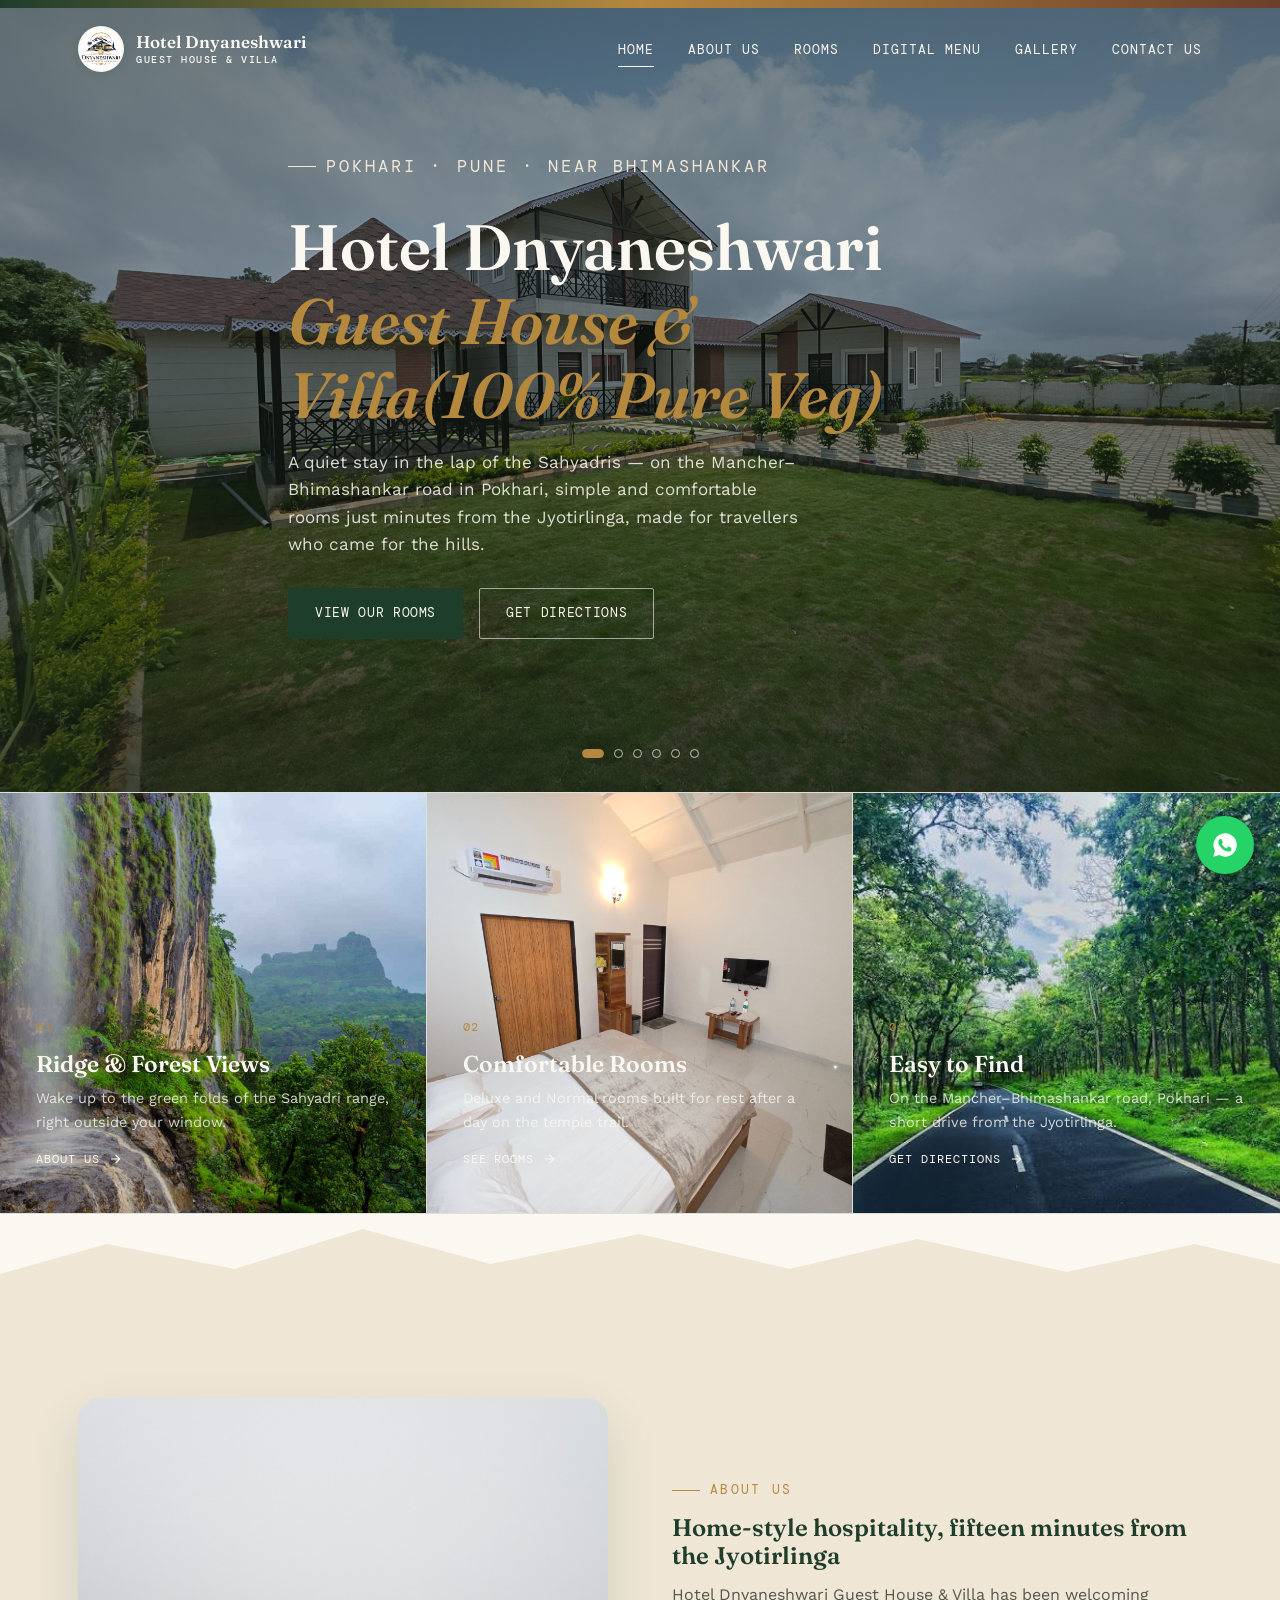
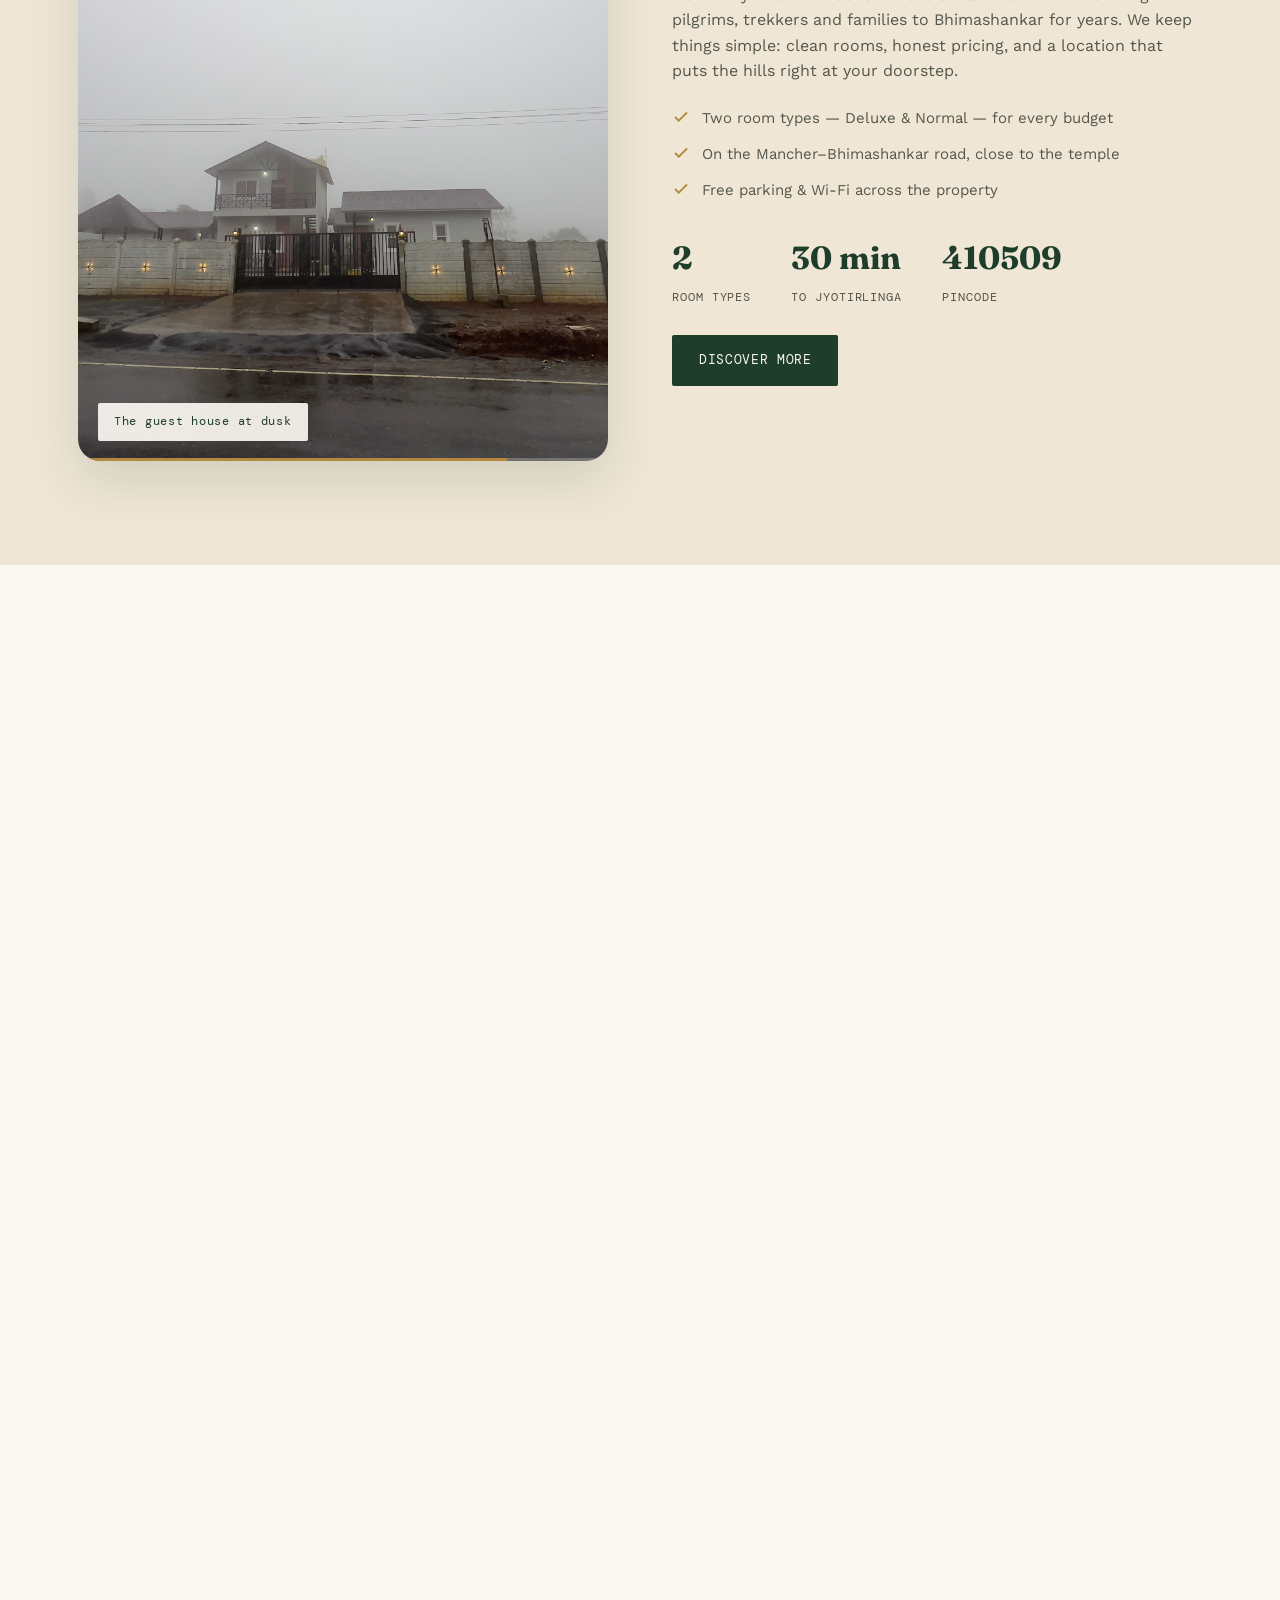
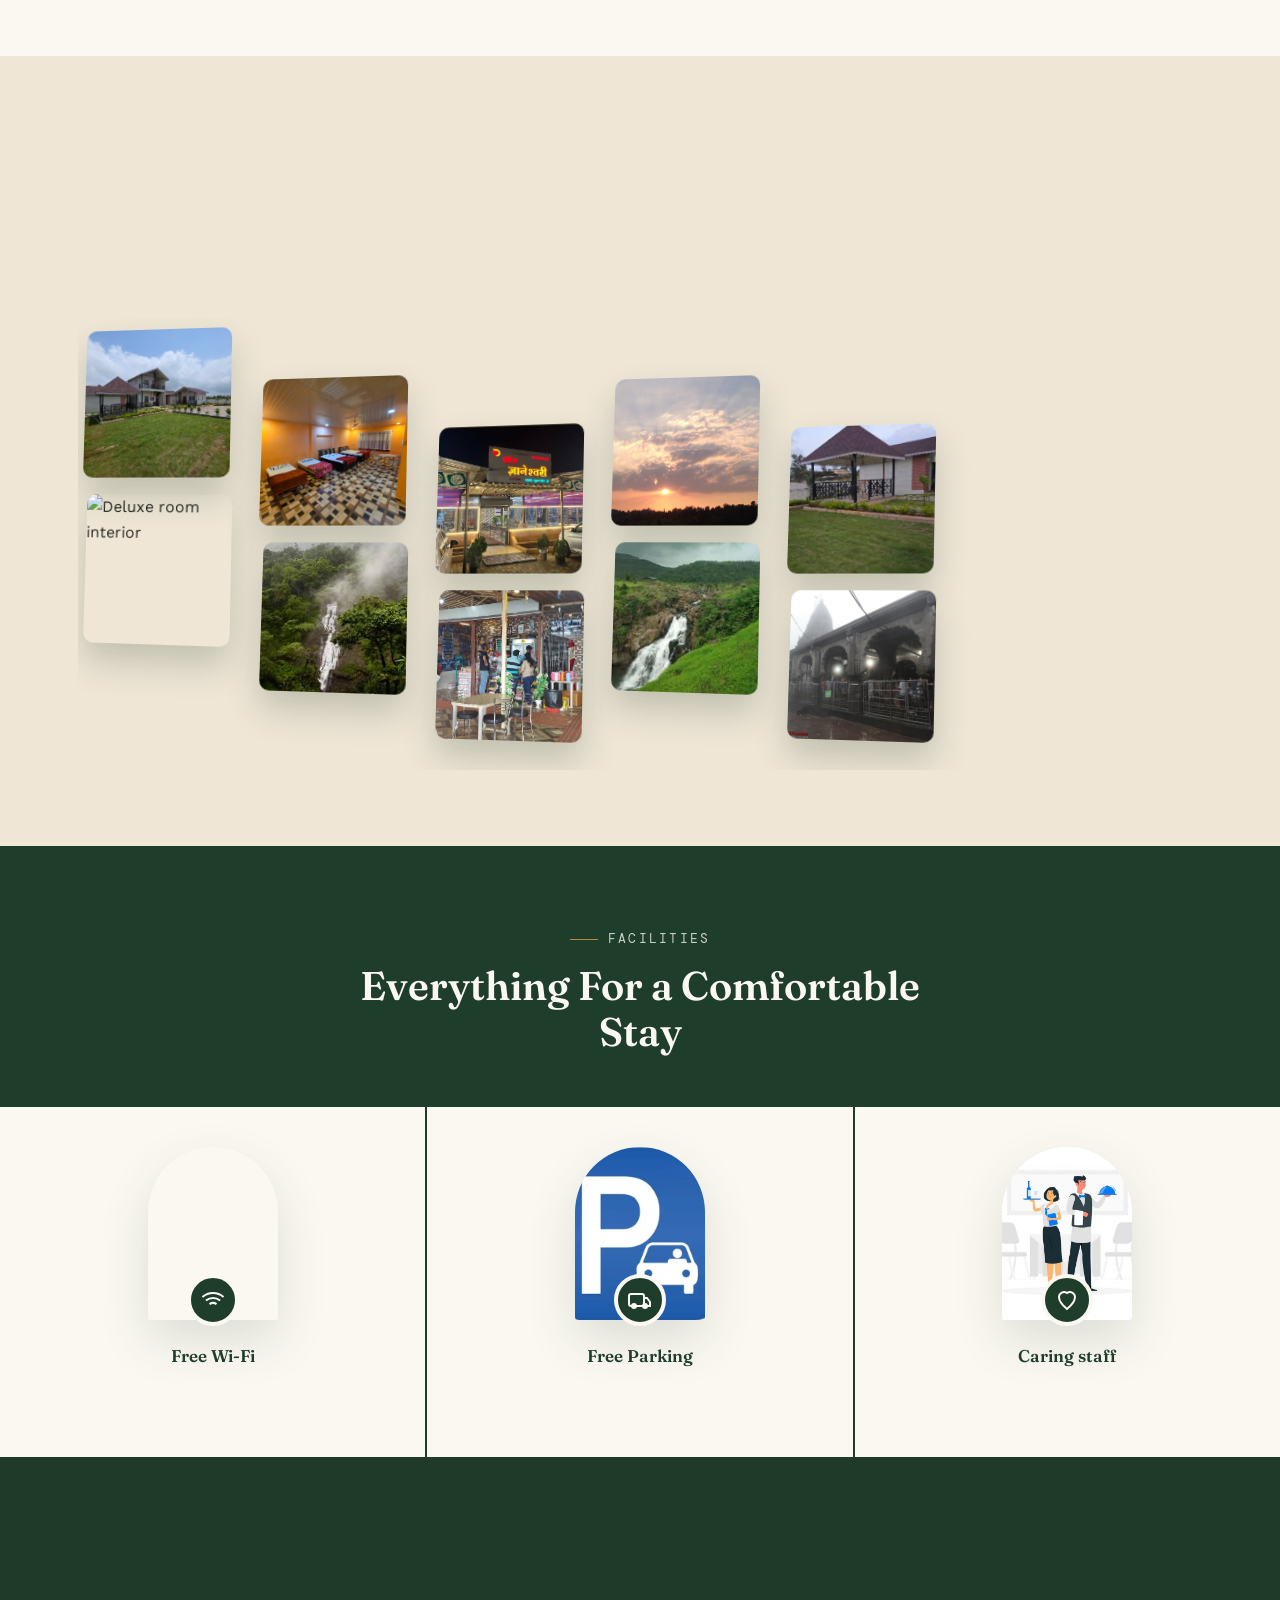
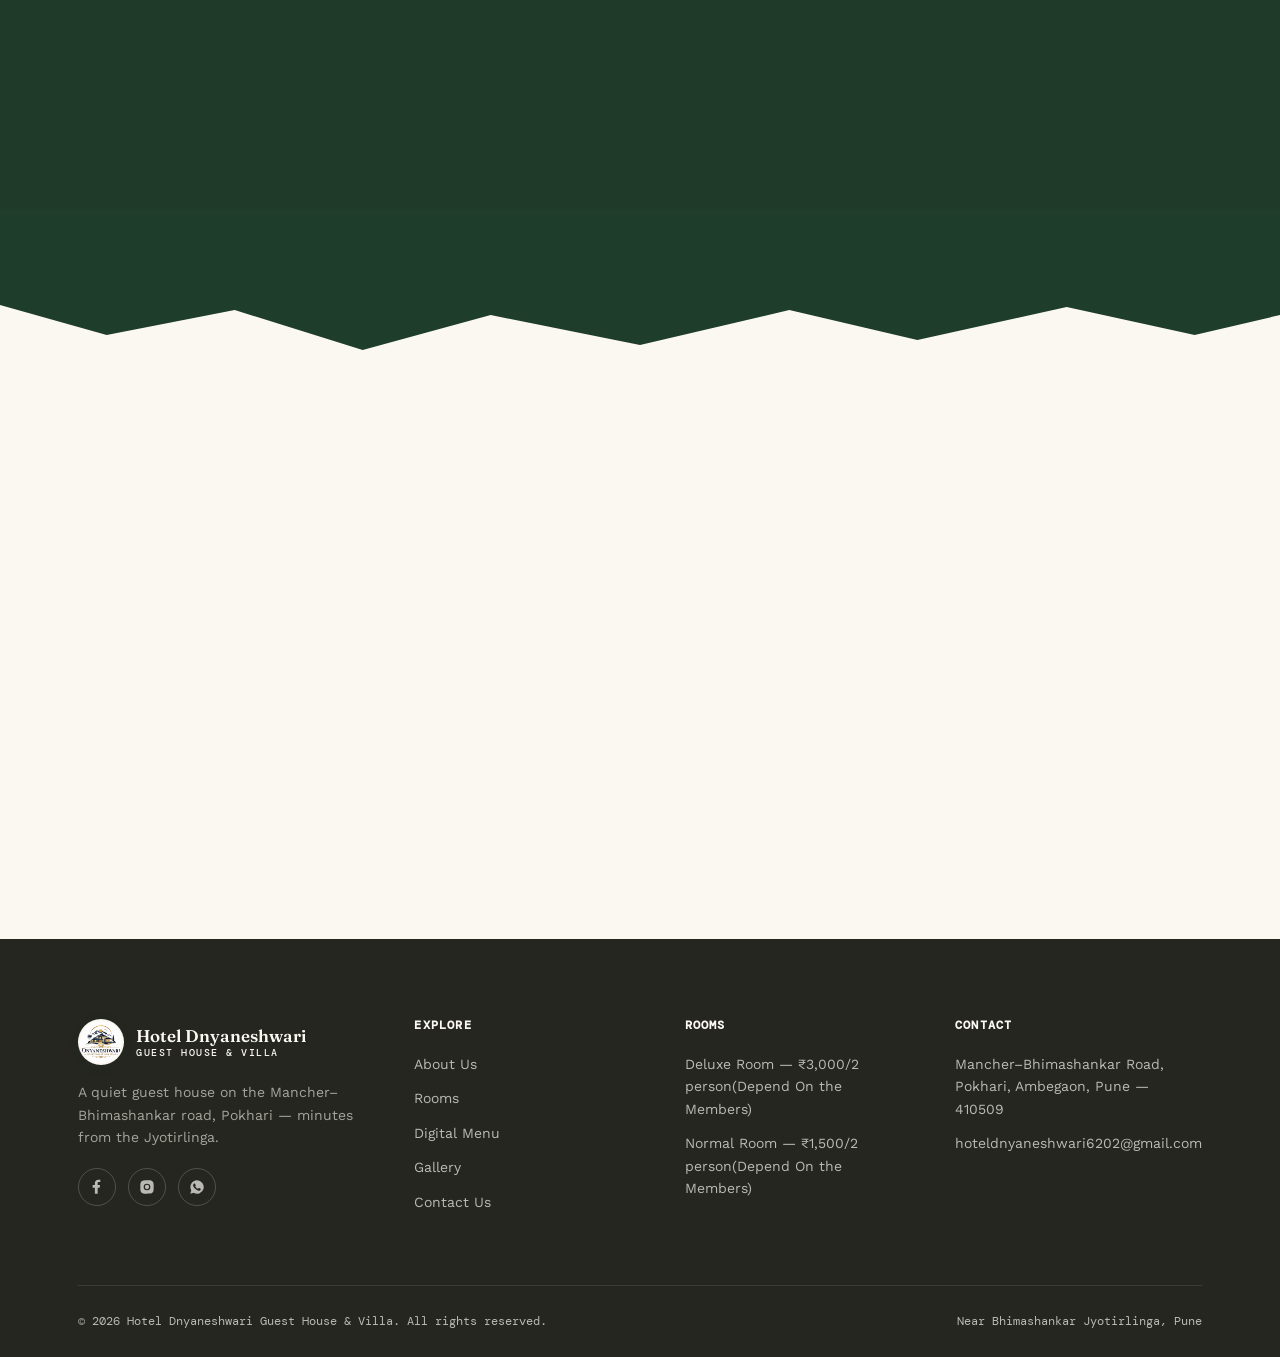
==== index.html @ bf42b75a "Initial Commit" ====
<!DOCTYPE html>
<html lang="en">
<head>
<meta charset="UTF-8">
<meta name="viewport" content="width=device-width, initial-scale=1.0">
<title>Hotel Dnyaneshwari Guest House &amp; Villa | Stay Near Bhimashankar</title>
<meta name="description" content="Hotel Dnyaneshwari Guest House & Villa — comfortable Deluxe and Normal rooms near Bhimashankar Jyotirlinga, pokhari,Ambegaon, Pune. Peaceful stays in the Sahyadri hills.">
<link rel="stylesheet" href="css/style.css">
</head>
<body class="has-top-accent">

<div class="top-accent-bar"></div>

<!-- ================= HEADER ================= -->
<header class="site-header on-dark">
  <div class="container">
    <a href="index.html" class="brand">
      <img src="images/logo.png" alt="Hotel Dnyaneshwari Guest House &amp; Villa logo" class="brand-logo">
      <span class="brand-text">Hotel Dnyaneshwari<span>Guest House &amp; Villa</span></span>
    </a>
    <nav>
      <ul class="nav-list">
        <li><a href="index.html" class="nav-link active">Home</a></li>
        <li><a href="about.html" class="nav-link">About Us</a></li>
        <li class="has-dropdown">
          <a href="rooms.html" class="nav-link">Rooms</a>
          <ul class="dropdown">
            <li><a href="deluxe-room.html">Deluxe Room</a></li>
            <li><a href="normal-room.html">Normal Room</a></li>
          </ul>
        </li>
        <li><a href="menu.html" class="nav-link">Digital Menu</a></li>
        <li><a href="gallery.html" class="nav-link">Gallery</a></li>
        <li><a href="contact.html" class="nav-link">Contact Us</a></li>
      </ul>
    </nav>
    <button class="nav-toggle" aria-label="Toggle menu"><span></span><span></span><span></span></button>
  </div>
</header>

<!-- ================= HERO SLIDER ================= -->
<section class="hero">
  <div class="hero-slide is-active" style="background-image:url('images/villa2.jpeg');"></div>
      <div class="hero-slide" style="background-image:url('images/hotel.png');"></div>
  <div class="hero-slide" style="background-image:url('images/sahydri_hills4.jpeg');"></div>
  <div class="hero-slide" style="background-image:url('images/temple_1.jpg');"></div>
  <div class="hero-slide" style="background-image:url('images/misalpav2.jpeg');"></div>
<div class="hero-slide" style="background-image:url('images/sitting area of hotel.png');"></div>

  <div class="hero-content">
    <p class="eyebrow">Pokhari &middot; Pune &middot; Near Bhimashankar</p>
    <h1>Hotel Dnyaneshwari <em>Guest House &amp; Villa(100% Pure Veg)</em></h1>
    <p>A quiet stay in the lap of the Sahyadris — on the Mancher–Bhimashankar road in Pokhari, simple and comfortable rooms just minutes from the Jyotirlinga, made for travellers who came for the hills.</p>
    <div class="hero-actions">
      <a href="rooms.html" class="btn btn-primary">View Our Rooms</a>
      <a href="contact.html" class="btn btn-outline light">Get Directions</a>
    </div>
  </div>
  <div class="hero-dots"></div>
</section>

<!-- ================= THREE-BLOCK STRIP (signature) ================= -->
<section class="triptych">
  <a href="about.html" class="triptych-block">
    <img class="bg" src="images/sahydri_hills1.jpg" alt="Sahyadri hills near Bhimashankar">
    <span class="num">01</span>
    <h3>Ridge &amp; Forest Views</h3>
    <p>Wake up to the green folds of the Sahyadri range, right outside your window.</p>
    <span class="tri-link">About Us <svg viewBox="0 0 24 24" fill="none" stroke="currentColor" stroke-width="2"><path d="M5 12h14M13 5l7 7-7 7"/></svg></span>
  </a>
  <a href="rooms.html" class="triptych-block">
    <img class="bg" src="images/20260712_173423.jpg.jpeg" alt="Comfortable guest house room">
    <span class="num">02</span>
    <h3>Comfortable Rooms</h3>
    <p>Deluxe and Normal rooms built for rest after a day on the temple trail.</p>
    <span class="tri-link">See Rooms <svg viewBox="0 0 24 24" fill="none" stroke="currentColor" stroke-width="2"><path d="M5 12h14M13 5l7 7-7 7"/></svg></span>
  </a>
  <a href="contact.html" class="triptych-block">
    <img class="bg" src="images/road.jpg" alt="Directions to the guest house near Bhimashankar">
    <span class="num">03</span>
    <h3>Easy to Find</h3>
    <p>On the Mancher–Bhimashankar road, Pokhari — a short drive from the Jyotirlinga.</p>
    <span class="tri-link">Get Directions <svg viewBox="0 0 24 24" fill="none" stroke="currentColor" stroke-width="2"><path d="M5 12h14M13 5l7 7-7 7"/></svg></span>
  </a>
</section>

<div class="ridge">
  <svg viewBox="0 0 1200 80" preserveAspectRatio="none"><path class="ridge-path" d="M0 60 L100 30 L220 55 L340 15 L460 50 L600 20 L740 55 L860 25 L1000 58 L1120 30 L1200 50 L1200 80 L0 80 Z" fill="#EFE6D6"/></svg>
</div>

<!-- ================= ABOUT TEASER (auto-slider) ================= -->
<section class="section on-sand">
  <div class="container">
    <div class="split">
      <div class="reveal">
        <div class="about-slider">
          
          <div class="slide is-active" data-caption="The guest house at dusk" style="background-image:url('images/IMG_6390.JPG.jpeg');"></div>
          <div class="slide" data-caption="Deluxe room interior" style="background-image:url('images/delux1.jpeg');"></div>
                    <div class="slide" data-caption="Hotel" style="background-image:url('images/hotel.png');"></div>

          <div class="slide" data-caption="Morning mist over the ridge" style="background-image:url('images/mist.jpeg');"></div>
          <div class="slide" data-caption="The villa courtyard" style="background-image:url('images/villa2.jpeg');"></div>
          <div class="about-slider-badge">The guest house at dusk</div>
          <div class="about-slider-progress"><i></i></div>
        </div>
      </div>
      <div class="reveal">
        <p class="eyebrow">About Us</p>
        <h2>Home-style hospitality, fifteen minutes from the Jyotirlinga</h2>
        <p>Hotel Dnyaneshwari Guest House &amp; Villa has been welcoming pilgrims, trekkers and families to Bhimashankar for years. We keep things simple: clean rooms, honest pricing, and a location that puts the hills right at your doorstep.</p>
        <ul class="tick-list">
          <li><svg viewBox="0 0 24 24" fill="none" stroke="currentColor" stroke-width="2.4"><path d="M20 6L9 17l-5-5"/></svg> Two room types — Deluxe &amp; Normal — for every budget</li>
          <li><svg viewBox="0 0 24 24" fill="none" stroke="currentColor" stroke-width="2.4"><path d="M20 6L9 17l-5-5"/></svg> On the Mancher–Bhimashankar road, close to the temple</li>
          <li><svg viewBox="0 0 24 24" fill="none" stroke="currentColor" stroke-width="2.4"><path d="M20 6L9 17l-5-5"/></svg> Free parking &amp; Wi-Fi across the property</li>
        </ul>
        <div class="stat-row">
          <div class="stat"><b>2</b><span>Room Types</span></div>
          <div class="stat"><b>30 min</b><span>To Jyotirlinga</span></div>
          <div class="stat"><b>410509</b><span>Pincode</span></div>
        </div>
        <a href="about.html" class="btn btn-primary" style="margin-top:26px;">Discover More</a>
      </div>
    </div>
  </div>
</section>

<!-- ================= FEATURED ROOMS ================= -->
<section class="section">
  <div class="container">
    <div class="section-head center reveal">
      <p class="eyebrow">Stay With Us</p>
      <h2>Our Rooms</h2>
      <p>Two straightforward room types, priced per person(Depend On the Members). Rates may vary during peak season and holidays.</p>
    </div>
    <div class="room-grid">
      <div class="room-card reveal">
        <div class="room-media">
          <img src="images/IMG-20260714-WA0004.jpg.jpeg" alt="Deluxe Room">
          <span class="room-tag">Deluxe Room</span>
          <span class="room-price-tag">&#8377;3,000<small>for 2 person(Depend On the Members)</small></span>
        </div>
        <div class="room-body">
          <h3>Deluxe Room</h3>
          <p>Our most comfortable option — extra space, upgraded bedding and finishing for a more relaxed stay.</p>
          <div class="food-note">
            <svg viewBox="0 0 24 24" fill="none" stroke="currentColor" stroke-width="2"><circle cx="12" cy="12" r="9"/><path d="M12 8v5M12 16h.01"/></svg>
            Food is not included in the room price. Price may change during peak season / holidays.
          </div>
          <div class="room-actions">
            <a href="deluxe-room.html" class="btn btn-outline">View Details</a>
            <a href="contact.html" class="btn btn-primary">Book Now</a>
          </div>
        </div>
      </div>
      <div class="room-card reveal">
        <div class="room-media">
          <img src="images/20260712_131053.jpg.jpeg" alt="Normal Room">
          <span class="room-tag">Normal Room</span>
          <span class="room-price-tag">&#8377;1,500<small>for 2 person(Depend On the Members)</small></span>
        </div>
        <div class="room-body">
          <h3>Normal Room</h3>
          <p>Clean, comfortable and budget-friendly — everything you need for a good night's rest.</p>
          <div class="food-note">
            <svg viewBox="0 0 24 24" fill="none" stroke="currentColor" stroke-width="2"><circle cx="12" cy="12" r="9"/><path d="M12 8v5M12 16h.01"/></svg>
            Food is not included in the room price. Price may change during peak season / holidays.
          </div>
          <div class="room-actions">
            <a href="normal-room.html" class="btn btn-outline">View Details</a>
            <a href="contact.html" class="btn btn-primary">Book Now</a>
          </div>
        </div>
      </div>
    </div>
  </div>
</section>

<!-- ================= STAIRCASE 3D PHOTO SHOWCASE ================= -->
<section class="section on-sand tight">
  <div class="container">
    <div class="section-head center reveal">
      <p class="eyebrow">Around The Property</p>
      <h2>A Closer Look</h2>
      <p>A few glimpses of the guest house and the hills around it.</p>
    </div>
    <div class="stairs-gallery reveal">
      <div class="stair-step" style="--i:0">
        <div class="stair-pair">
          <div class="stair-sq"><img src="images/villa2.jpeg" alt="Guest house at dusk"></div>
          <div class="stair-sq"><img src="images/delux1.jpeg" alt="Deluxe room interior"></div>
        </div>
      </div>
      <div class="stair-step" style="--i:1">
        <div class="stair-pair">
          <div class="stair-sq"><img src="images/20251212_175416.jpg.jpeg" alt="Normal room"></div>
          <div class="stair-sq"><img src="images/mist2.jpg" alt="Morning mist over the ridge"></div>
        </div>
      </div>
      <div class="stair-step" style="--i:2">
        <div class="stair-pair">
          <div class="stair-sq"><img src="images/hotel.png" alt="The villa courtyard"></div>
          <div class="stair-sq"><img src="images/hotelenterance.png" alt="Sahyadri hills near Bhimashankar"></div>
        </div>
      </div>
      <div class="stair-step" style="--i:1">
        <div class="stair-pair">
          <div class="stair-sq"><img src="images/nature.png" alt="Sunset"></div>
          <div class="stair-sq"><img src="images/waterfall.jpg" alt="Kondhval Waterfall-30 min"></div>
        </div>
      </div>
      <div class="stair-step" style="--i:2">
        <div class="stair-pair">
          <div class="stair-sq"><img src="images/villa.jpeg" alt="The villa courtyard"></div>
          <div class="stair-sq"><img src="images/temple3.JPG" alt="Sahyadri hills near Bhimashankar"></div>
        </div>
      </div>
    
    </div>
  </div>
</section>

<!-- ================= AMENITIES ================= -->
<section class="section on-forest tight">
  <div class="container">
    <div class="section-head center reveal">
      <p class="eyebrow">Facilities</p>
      <h2>Everything For a Comfortable Stay</h2>
    </div>
  </div>
  <div class="amenity-grid">
    <div class="amenity-item reveal">
      <div class="amenity-photo"><img src="https://images.unsplash.com/photo-1558002038-1055907df827?auto=format&fit=crop&w=400&q=80" alt="Free Wi-Fi across the property"></div>
      <div class="icon-wrap"><svg viewBox="0 0 24 24" fill="none" stroke="currentColor" stroke-width="2"><path d="M5 12.55a11 11 0 0 1 14.08 0M1.42 9a16 16 0 0 1 21.16 0M8.53 16.11a6 6 0 0 1 6.95 0M12 20h.01"/></svg></div>
      <h4>Free Wi-Fi</h4><p>Stay connected throughout your visit, at no extra cost.</p>
    </div>
    <div class="amenity-item reveal">
      <div class="amenity-photo"><img src="images/parking.png" alt="Secure on-site parking"></div>
      <div class="icon-wrap"><svg viewBox="0 0 24 24" fill="none" stroke="currentColor" stroke-width="2"><rect x="1" y="6" width="15" height="12" rx="2"/><path d="M16 10h3l3 4v4h-6"/><circle cx="6" cy="18" r="2"/><circle cx="17" cy="18" r="2"/></svg></div>
      <h4>Free Parking</h4><p>Secure, on-site parking space for cars and two-wheelers.</p>
    </div>
    <div class="amenity-item reveal">
      <div class="amenity-photo"><img src="images/staff.jpg" alt="Caring, attentive staff"></div>
      <div class="icon-wrap"><svg viewBox="0 0 24 24" fill="none" stroke="currentColor" stroke-width="2"><path d="M12 21C12 21 4 14.5 4 9a5 5 0 0 1 8-4 5 5 0 0 1 8 4c0 5.5-8 12-8 12z"/></svg></div>
      <h4>Caring staff</h4><p>Every stay, crafted with care.</p>
    </div>
    <div class="amenity-item reveal">
      <div class="amenity-photo"><img src="images/IMG-20260714-WA0004.jpg.jpeg" alt="Spacious family rooms"></div>
      <div class="icon-wrap"><svg viewBox="0 0 24 24" fill="none" stroke="currentColor" stroke-width="2"><path d="M3 21h18M5 21V7l7-4 7 4v14M9 9h1M9 13h1M14 9h1M14 13h1M10 21v-4h4v4"/></svg></div>
      <h4>Family Rooms</h4><p>Spacious enough for families travelling together.</p>
    </div>
    <div class="amenity-item reveal">
      <div class="amenity-photo"><img src="images/temple2.jpg" alt="Minutes from Bhimashankar Jyotirlinga"></div>
      <div class="icon-wrap"><svg viewBox="0 0 24 24" fill="none" stroke="currentColor" stroke-width="2"><path d="M12 2L2 7l10 5 10-5-10-5zM2 17l10 5 10-5M2 12l10 5 10-5"/></svg></div>
      <h4>Near Bhimashankar</h4><p>Just minutes from the Bhimashankar Jyotirlinga temple.</p>
    </div>
    <div class="amenity-item reveal">
      <div class="amenity-photo"><img src="https://images.unsplash.com/photo-1521791136064-7986c2920216?auto=format&fit=crop&w=400&q=80" alt="Staff available around the clock"></div>
      <div class="icon-wrap"><svg viewBox="0 0 24 24" fill="none" stroke="currentColor" stroke-width="2"><circle cx="12" cy="12" r="10"/><path d="M12 6v6l4 2"/></svg></div>
      <h4>24-Hour Availability</h4><p>Our team is on hand whenever you need assistance.</p>
    </div>
  </div>
</section>

<div class="ridge flip">
  <svg viewBox="0 0 1200 80" preserveAspectRatio="none"><path class="ridge-path" d="M0 60 L100 30 L220 55 L340 15 L460 50 L600 20 L740 55 L860 25 L1000 58 L1120 30 L1200 50 L1200 80 L0 80 Z" fill="#1F3D2B"/></svg>
</div>

<!-- ================= TESTIMONIALS ================= -->
<section class="section">
  <div class="container">
    <div class="section-head center reveal">
      <p class="eyebrow">Guest Reviews</p>
      <h2>What Our Guests Say</h2>
    </div>
    <div class="testimonial-viewport reveal">
      <div class="testimonial-track">
        <div class="testimonial-slide">
          <div class="testimonial-card review-shot">
            <img src="images/review-1.png" alt="Google review from Prasad Shelke">
          </div>
        </div>
        <div class="testimonial-slide">
          <div class="testimonial-card review-shot">
            <img src="images/review-2.png" alt="Google review from Sagar Karandikar">
          </div>
        </div>
        <div class="testimonial-slide">
          <div class="testimonial-card review-shot">
            <img src="images/review-3.png" alt="Google review from Amitabh Songara">
          </div>
        </div>
        <div class="testimonial-slide">
          <div class="testimonial-card review-shot">
            <img src="images/review-4.png" alt="Google review from Sanika Hande">
          </div>
        </div>
        <div class="testimonial-slide">
          <div class="testimonial-card review-shot">
            <img src="images/review-5.png" alt="Google review from Rana Pratap">
          </div>
        </div>
        <div class="testimonial-slide">
          <div class="testimonial-card review-shot">
            <img src="images/review-6.png" alt="Google review from Bhavana DY">
          </div>
        </div>
        <div class="testimonial-slide">
          <div class="testimonial-card review-shot">
            <img src="images/review-7.png" alt="Google review from Nikhil Kyasti">
          </div>
        </div>
        <div class="testimonial-slide">
          <div class="testimonial-card review-shot">
            <img src="images/review-8.png" alt="Google review from Mayur Patidar">
          </div>
        </div>
      </div>
    </div>
  </div>
</section>

<!-- ================= FOOTER ================= -->
<footer class="site-footer">
  <div class="container">
    <div class="footer-grid">
      <div class="footer-brand">
        <a href="index.html" class="brand">
          <img src="images/logo.png" alt="Hotel Dnyaneshwari Guest House &amp; Villa logo" class="brand-logo brand-logo-footer">
          <span class="brand-text">Hotel Dnyaneshwari<span>Guest House &amp; Villa</span></span>
        </a>
        <p>A quiet guest house on the Mancher–Bhimashankar road, Pokhari — minutes from the Jyotirlinga.</p>
        <div class="footer-social">
          <a href="#" aria-label="Facebook"><svg viewBox="0 0 24 24" fill="currentColor"><path d="M13 22v-9h3l.5-4H13V6.5c0-1.15.32-1.94 1.98-1.94H17V1.08C16.63 1.03 15.39 1 13.94 1 10.9 1 8.83 2.86 8.83 6.14V9H5.5v4H8.83v9h4.17z"/></svg></a>
          <a href="#" aria-label="Instagram"><svg viewBox="0 0 24 24" fill="currentColor"><path d="M12 2c2.72 0 3.06.01 4.12.06 1.06.05 1.79.22 2.43.47.66.26 1.21.6 1.76 1.15.5.5.9 1.1 1.15 1.76.25.64.42 1.37.47 2.43.05 1.06.06 1.4.06 4.12s-.01 3.06-.06 4.12c-.05 1.06-.22 1.79-.47 2.43a4.9 4.9 0 0 1-1.15 1.76 4.9 4.9 0 0 1-1.76 1.15c-.64.25-1.37.42-2.43.47C15.06 21.99 14.72 22 12 22s-3.06-.01-4.12-.06c-1.06-.05-1.79-.22-2.43-.47a4.9 4.9 0 0 1-1.76-1.15 4.9 4.9 0 0 1-1.15-1.76c-.25-.64-.42-1.37-.47-2.43C2.01 15.06 2 14.72 2 12s.01-3.06.06-4.12c.05-1.06.22-1.79.47-2.43.26-.66.6-1.21 1.15-1.76a4.9 4.9 0 0 1 1.76-1.15c.64-.25 1.37-.42 2.43-.47C8.94 2.01 9.28 2 12 2zm0 5a5 5 0 1 0 0 10 5 5 0 0 0 0-10zm0 8.2a3.2 3.2 0 1 1 0-6.4 3.2 3.2 0 0 1 0 6.4zm5.4-8.4a1.2 1.2 0 1 1-2.4 0 1.2 1.2 0 0 1 2.4 0z"/></svg></a>
          <a href="https://wa.me/917768856202?text=Hi%2C%20I%27d%20like%20to%20enquire%20about%20a%20room%20at%20New%20Dnyaneshwari%20Guest%20House%20%26%20Villa." aria-label="WhatsApp"><svg viewBox="0 0 24 24" fill="currentColor"><path d="M12 2a10 10 0 0 0-8.6 15L2 22l5.1-1.34A10 10 0 1 0 12 2zm5.62 14.24c-.24.68-1.4 1.3-1.94 1.36-.5.06-1.02.28-3.4-.72-2.9-1.2-4.76-4.14-4.9-4.34-.14-.2-1.16-1.54-1.16-2.94 0-1.4.74-2.08 1-2.36.26-.28.58-.34.78-.34h.56c.18 0 .42-.04.64.5.24.56.8 1.94.86 2.08.06.14.1.3.02.48-.08.18-.12.28-.24.44-.12.16-.26.34-.36.46-.12.14-.26.28-.1.56.16.28.7 1.16 1.5 1.88 1.04.94 1.9 1.24 2.18 1.38.28.14.44.12.6-.08.16-.2.7-.82.88-1.1.18-.28.36-.24.6-.14.24.1 1.5.72 1.76.84.26.14.44.2.5.32.06.12.06.68-.18 1.36z"/></svg></a>
        </div>
      </div>
      <div>
        <h4>Explore</h4>
        <ul>
          <li><a href="about.html">About Us</a></li>
          <li><a href="rooms.html">Rooms</a></li>
          <li><a href="menu.html">Digital Menu</a></li>
          <li><a href="gallery.html">Gallery</a></li>
          <li><a href="contact.html">Contact Us</a></li>
        </ul>
      </div>
      <div>
        <h4>Rooms</h4>
        <ul>
          <li><a href="deluxe-room.html">Deluxe Room — &#8377;3,000/2 person(Depend On the Members)</a></li>
          <li><a href="normal-room.html">Normal Room — &#8377;1,500/2 person(Depend On the Members)</a></li>
        </ul>
      </div>
      <div>
        <h4>Contact</h4>
        <ul>
          <li>Mancher–Bhimashankar Road, Pokhari, Ambegaon, Pune — 410509</li>
          <li><a href="mailto:hoteldnyaneshwari6202@gmail.com">hoteldnyaneshwari6202@gmail.com</a></li>
        </ul>
      </div>
    </div>
    <div class="footer-bottom">
      <span>&copy; <span id="year"></span> Hotel Dnyaneshwari Guest House &amp; Villa. All rights reserved.</span>
      <span>Near Bhimashankar Jyotirlinga, Pune</span>
    </div>
  </div>
</footer>

<a class="whatsapp-float" href="https://wa.me/917768856202?text=Hi%2C%20I%27d%20like%20to%20enquire%20about%20a%20room%20at%20New%20Dnyaneshwari%20Guest%20House%20%26%20Villa." aria-label="Chat on WhatsApp">
  <svg viewBox="0 0 24 24" fill="currentColor"><path d="M12 2a10 10 0 0 0-8.6 15L2 22l5.1-1.34A10 10 0 1 0 12 2zm5.62 14.24c-.24.68-1.4 1.3-1.94 1.36-.5.06-1.02.28-3.4-.72-2.9-1.2-4.76-4.14-4.9-4.34-.14-.2-1.16-1.54-1.16-2.94 0-1.4.74-2.08 1-2.36.26-.28.58-.34.78-.34h.56c.18 0 .42-.04.64.5.24.56.8 1.94.86 2.08.06.14.1.3.02.48-.08.18-.12.28-.24.44-.12.16-.26.34-.36.46-.12.14-.26.28-.1.56.16.28.7 1.16 1.5 1.88 1.04.94 1.9 1.24 2.18 1.38.28.14.44.12.6-.08.16-.2.7-.82.88-1.1.18-.28.36-.24.6-.14.24.1 1.5.72 1.76.84.26.14.44.2.5.32.06.12.06.68-.18 1.36z"/></svg>
</a>

<script src="js/script.js"></script>
<script>document.getElementById('year').textContent = new Date().getFullYear();</script>
</body>
</html>
---- css/style.css ----
/* ============================================
   NEW DNYANESHWARI GUEST HOUSE & VILLA
   Design system: Sahyagiri ridge palette
   ============================================ */

@import url('https://fonts.googleapis.com/css2?family=Fraunces:ital,opsz,wght@0,9..144,400;0,9..144,500;0,9..144,600;0,9..144,700;1,9..144,500&family=Work+Sans:wght@300;400;500;600;700&family=DM+Mono:wght@400;500&display=swap');

:root{
  /* Palette — Sahyagiri ridge: forest, sandstone, brass, rust */
  --forest-deep:   #1F3D2B;
  --forest-mid:    #2C5039;
  --sandstone:     #EFE6D6;
  --brass:         #B4883D;
  --rust:          #6B3F2A;
  --base:          #FBF8F2;
  --ink:           #24261F;
  --ink-soft:      #55564C;
  --white:         #FFFFFF;
  --line:          rgba(36,38,31,0.12);
  --shadow:        0 20px 50px rgba(31,61,43,0.14);

  --font-display: 'Fraunces', serif;
  --font-body: 'Work Sans', sans-serif;
  --font-mono: 'DM Mono', monospace;

  --radius-sm: 4px;
  --radius-md: 10px;
  --radius-lg: 22px;

  --ease: cubic-bezier(.22,.75,.28,1);
}

*,*::before,*::after{ box-sizing:border-box; }
html{ scroll-behavior:smooth; }
body{
  margin:0;
  font-family:var(--font-body);
  color:var(--ink);
  background:var(--base);
  line-height:1.6;
  -webkit-font-smoothing:antialiased;
}
img{ max-width:100%; display:block; }
a{ color:inherit; text-decoration:none; }
ul{ list-style:none; margin:0; padding:0; }
h1,h2,h3,h4{
  font-family:var(--font-display);
  color:var(--forest-deep);
  margin:0 0 .5em;
  line-height:1.15;
  font-weight:600;
}
p{ margin:0 0 1em; color:var(--ink-soft); }
.container{
  width:100%;
  max-width:1180px;
  margin:0 auto;
  padding:0 28px;
}
.eyebrow{
  font-family:var(--font-mono);
  font-size:12.5px;
  letter-spacing:.18em;
  text-transform:uppercase;
  color:var(--brass);
  display:inline-flex;
  align-items:center;
  gap:10px;
  margin-bottom:14px;
}
.eyebrow::before{
  content:'';
  width:28px;
  height:1px;
  background:var(--brass);
  display:inline-block;
}
.btn{
  display:inline-flex;
  align-items:center;
  gap:10px;
  font-family:var(--font-mono);
  font-size:13px;
  letter-spacing:.05em;
  text-transform:uppercase;
  padding:14px 26px;
  border-radius:2px;
  border:1px solid transparent;
  cursor:pointer;
  transition:transform .35s var(--ease), background .3s, color .3s, border-color .3s;
}
.btn-primary{
  background:var(--forest-deep);
  color:var(--base);
}
.btn-primary:hover{ background:var(--rust); transform:translateY(-2px); }
.btn-outline{
  border-color:var(--forest-deep);
  color:var(--forest-deep);
  background:transparent;
}
.btn-outline:hover{ background:var(--forest-deep); color:var(--base); transform:translateY(-2px); }
.btn-outline.light{ border-color:rgba(251,248,242,.6); color:var(--base); }
.btn-outline.light:hover{ background:var(--base); color:var(--forest-deep); }

/* ============ TOP ACCENT BAR (home page only — small gap at the very top) ============ */
.top-accent-bar{
  position:fixed;
  top:0; left:0; right:0;
  height:8px;
  z-index:600;
  background:linear-gradient(90deg, var(--forest-deep) 0%, var(--brass) 50%, var(--rust) 100%);
}
body.has-top-accent .site-header{ top:8px; }

/* ============ HEADER / NAV ============ */
.site-header{
  position:fixed;
  top:0; left:0; right:0;
  z-index:500;
  padding:18px 0;
  transition:background .4s var(--ease), padding .4s var(--ease), box-shadow .4s, top .4s var(--ease);
}
.site-header.is-scrolled{
  background:rgba(251,248,242,.94);
  backdrop-filter:blur(10px);
  padding:10px 0;
  box-shadow:0 8px 24px rgba(31,61,43,.08);
}
.site-header .container{
  display:flex;
  align-items:center;
  justify-content:space-between;
}
.brand{
  display:flex;
  align-items:center;
  gap:12px;
}
.brand svg{ width:42px; height:42px; }
.brand-logo{
  width:46px; height:46px; border-radius:50%; object-fit:cover;
  background:#FBF8F2; padding:2px; box-shadow:0 2px 8px rgba(31,61,43,.18);
  flex-shrink:0;
}
.brand-text{
  font-family:var(--font-display);
  font-weight:600;
  font-size:17px;
  line-height:1.15;
  color:var(--forest-deep);
}
.brand-text span{
  display:block;
  font-family:var(--font-mono);
  font-size:10px;
  letter-spacing:.15em;
  text-transform:uppercase;
  color:var(--brass);
  font-weight:500;
  margin-top:2px;
}
.site-header.on-dark:not(.is-scrolled) .brand-text,
.site-header.on-dark:not(.is-scrolled) .brand-text span{ color:var(--base); }
.site-header.on-dark:not(.is-scrolled) .brand svg .ring{ stroke:var(--base); }
.site-header.on-dark:not(.is-scrolled) .brand svg .hill{ fill:var(--base); }

.nav-list{
  display:flex;
  align-items:center;
  gap:34px;
}
.nav-list > li{ position:relative; }
.nav-list a.nav-link{
  font-family:var(--font-mono);
  font-size:12.5px;
  letter-spacing:.08em;
  text-transform:uppercase;
  color:var(--forest-deep);
  padding:6px 0;
  position:relative;
}
.site-header.on-dark:not(.is-scrolled) .nav-list a.nav-link{ color:var(--base); }
.nav-list a.nav-link::after{
  content:'';
  position:absolute; left:0; right:0; bottom:-3px;
  height:1px; background:currentColor;
  transform:scaleX(0); transform-origin:right;
  transition:transform .35s var(--ease);
}
.nav-list a.nav-link:hover::after,
.nav-list a.nav-link.active::after{ transform:scaleX(1); transform-origin:left; }

.has-dropdown .dropdown{
  position:absolute;
  top:130%; left:50%;
  transform:translateX(-50%) translateY(6px);
  background:var(--white);
  border-radius:var(--radius-sm);
  box-shadow:var(--shadow);
  min-width:190px;
  padding:8px;
  opacity:0; visibility:hidden;
  transition:opacity .3s var(--ease), transform .3s var(--ease);
}
.has-dropdown:hover .dropdown{
  opacity:1; visibility:visible; transform:translateX(-50%) translateY(0);
}
.dropdown li a{
  display:block;
  padding:10px 14px;
  font-family:var(--font-body);
  font-size:14px;
  color:var(--ink);
  border-radius:var(--radius-sm);
}
.dropdown li a:hover{ background:var(--sandstone); color:var(--forest-deep); }

.nav-toggle{
  display:none;
  flex-direction:column;
  gap:5px;
  background:none; border:none; cursor:pointer;
  padding:6px;
}
.nav-toggle span{
  width:24px; height:2px; background:var(--forest-deep);
  transition:transform .3s, opacity .3s;
}
.site-header.on-dark:not(.is-scrolled) .nav-toggle span{ background:var(--base); }

/* ============ HERO SLIDER ============ */
.hero{
  position:relative;
  height:88vh;
  min-height:480px;
  overflow:hidden;
  color:var(--base);
}
.hero-slide{
  position:absolute; inset:0;
  background-size:cover;
  background-position:center;
  opacity:0;
  transform:scale(1.08);
  transition:opacity 1.6s var(--ease), transform 7s linear;
  z-index:1;
}
.hero-slide.is-active{ opacity:1; transform:scale(1); z-index:2; }
.hero::before{
  content:'';
  position:absolute; inset:0;
  background:linear-gradient(180deg, rgba(20,32,22,.55) 0%, rgba(20,32,22,.35) 40%, rgba(20,32,22,.75) 100%);
  z-index:3;
}
.hero-content{
  position:relative; z-index:4;
  height:100%;
  display:flex;
  flex-direction:column;
  align-items:flex-start;
  justify-content:center;
  max-width:760px;
  padding:0 28px;
  margin:0 auto;
}
.hero-content .eyebrow{ color:var(--sandstone); }
.hero-content .eyebrow::before{ background:var(--sandstone); }
.hero-content h1{
  color:var(--base);
  font-size:clamp(34px,6vw,64px);
  font-weight:600;
  margin-bottom:18px;
}
.hero-content h1 em{ font-style:italic; color:var(--brass); }
.hero-content p{
  color:rgba(251,248,242,.86);
  font-size:17px;
  max-width:520px;
  margin-bottom:30px;
}
.hero-actions{ display:flex; gap:16px; flex-wrap:wrap; }
.hero-dots{
  position:absolute; bottom:34px; right:0; left:0;
  z-index:5;
  display:flex; justify-content:center; gap:10px;
}
.hero-dots button{
  width:9px; height:9px; border-radius:50%;
  border:1px solid rgba(251,248,242,.7);
  background:transparent;
  cursor:pointer;
  padding:0;
  transition:background .3s, width .3s;
}
.hero-dots button.is-active{ background:var(--brass); border-color:var(--brass); width:22px; border-radius:5px; }
.scroll-cue{
  position:absolute; bottom:36px; left:50%; transform:translateX(-50%);
  z-index:5; display:none;
}
.scroll-cue svg{ animation:cueBounce 2s ease-in-out infinite; }
@keyframes cueBounce{ 0%,100%{ transform:translateY(0); opacity:.5;} 50%{ transform:translateY(8px); opacity:1;} }

/* page hero (inner pages) — auto-sliding, same behaviour as the home hero */
.page-hero{
  position:relative;
  min-height:46vh;
  display:flex; align-items:center;
  color:var(--base);
  overflow:hidden;
}
.page-hero-slide{
  position:absolute; inset:0;
  background-size:cover;
  background-position:center;
  opacity:0;
  transform:scale(1.08);
  transition:opacity 1.6s var(--ease), transform 7s linear;
  z-index:1;
}
.page-hero-slide.is-active{ opacity:1; transform:scale(1); z-index:2; }
.page-hero::before{
  content:''; position:absolute; inset:0;
  background:linear-gradient(180deg, rgba(20,32,22,.65), rgba(20,32,22,.55));
  z-index:3;
}
.page-hero .container{ position:relative; z-index:4; padding-top:70px; }
.page-hero h1{ color:var(--base); font-size:clamp(30px,5vw,48px); margin-bottom:10px; }
.breadcrumb{
  font-family:var(--font-mono); font-size:12px; letter-spacing:.1em; text-transform:uppercase;
  color:rgba(251,248,242,.75);
}
.breadcrumb a:hover{ color:var(--brass); }

/* ============ RIDGE DIVIDER (signature element) ============ */
.ridge{
  position:relative;
  width:100%;
  height:80px;
  overflow:hidden;
  line-height:0;
}
.ridge svg{ width:100%; height:100%; display:block; }
.ridge.flip{ transform:scaleY(-1); }
.ridge-path{
  animation:ridgeDrift 22s ease-in-out infinite alternate;
  transform-origin:center;
}
@keyframes ridgeDrift{
  0%{ transform:translateX(0); }
  100%{ transform:translateX(-2.5%); }
}

/* ============ SECTION HELPERS ============ */
.section{ padding:104px 0; }
.section.tight{ padding:76px 0; }
.section.on-forest{ background:var(--forest-deep); color:var(--base); }
.section.on-forest h2, .section.on-forest h3{ color:var(--base); }
.section.on-forest p{ color:rgba(251,248,242,.78); }
.section.on-sand{ background:var(--sandstone); }
.section-head{ max-width:640px; margin-bottom:52px; }
.section-head.center{ margin-left:auto; margin-right:auto; text-align:center; }
.section-head h2{ font-size:clamp(26px,4vw,40px); }

/* reveal on scroll */
.reveal{ opacity:0; transform:translateY(28px); transition:opacity .9s var(--ease), transform .9s var(--ease); }
.reveal.is-visible{ opacity:1; transform:translateY(0); }
.reveal-stagger.is-visible > *{ transition-delay:calc(var(--i,0) * 90ms); }

/* ============ THREE-BLOCK FEATURE STRIP ============ */
.triptych{
  display:grid;
  grid-template-columns:repeat(3,1fr);
  gap:0;
  border-top:1px solid var(--line);
  border-bottom:1px solid var(--line);
}
.triptych-block{
  position:relative;
  min-height:420px;
  padding:44px 36px;
  display:flex; flex-direction:column; justify-content:flex-end;
  background-size:cover; background-position:center;
  color:var(--base);
  overflow:hidden;
  border-right:1px solid var(--line);
}
.triptych-block:last-child{ border-right:none; }
.triptych-block::before{
  content:'';
  position:absolute; inset:0;
  background:linear-gradient(180deg, rgba(20,32,22,.15) 0%, rgba(20,32,22,.82) 100%);
  transition:background .5s;
}
.triptych-block .num{
  position:relative; z-index:2;
  font-family:var(--font-mono); font-size:12px; letter-spacing:.15em;
  color:var(--brass); margin-bottom:14px;
}
.triptych-block h3{ position:relative; z-index:2; color:var(--base); font-size:23px; margin-bottom:10px; }
.triptych-block p{ position:relative; z-index:2; color:rgba(251,248,242,.82); font-size:14.5px; margin-bottom:16px; }
.triptych-block .tri-link{
  position:relative; z-index:2;
  font-family:var(--font-mono); font-size:12px; letter-spacing:.08em; text-transform:uppercase;
  color:var(--base); display:inline-flex; align-items:center; gap:8px;
}
.triptych-block .tri-link svg{ width:14px; height:14px; transition:transform .35s var(--ease); }
.triptych-block:hover .tri-link svg{ transform:translateX(5px); }
.triptych-block:hover::before{ background:linear-gradient(180deg, rgba(20,32,22,.05) 0%, rgba(31,61,43,.9) 100%); }
.triptych-block:hover img.bg{ transform:scale(1.06); }
img.bg{
  position:absolute; inset:0; width:100%; height:100%; object-fit:cover;
  transition:transform 1.2s var(--ease); z-index:0;
}

/* ============ ABOUT TEASER / SPLIT ============ */
.split{
  display:grid;
  grid-template-columns:1fr 1fr;
  gap:64px;
  align-items:center;
}
.split.reverse{ direction:rtl; }
.split.reverse > *{ direction:ltr; }
.about-slider{
  position:relative;
  border-radius:var(--radius-lg);
  overflow:hidden;
  aspect-ratio:4/5;
  box-shadow:var(--shadow);
}
.about-slider .slide{
  position:absolute; inset:0;
  background-size:cover; background-position:center;
  opacity:0; transform:scale(1.05);
  transition:opacity 1.4s var(--ease), transform 6s linear;
}
.about-slider .slide.is-active{ opacity:1; transform:scale(1); z-index:2; }
.about-slider-badge{
  position:absolute; bottom:20px; left:20px; z-index:5;
  background:rgba(251,248,242,.92);
  color:var(--forest-deep);
  font-family:var(--font-mono); font-size:12px; letter-spacing:.06em;
  padding:9px 16px; border-radius:2px;
}
.about-slider-progress{
  position:absolute; bottom:0; left:0; right:0; height:3px; z-index:5;
  background:rgba(251,248,242,.25);
}
.about-slider-progress i{
  display:block; height:100%; width:0%; background:var(--brass);
  transition:width .1s linear;
}
.stat-row{ display:flex; gap:40px; margin-top:30px; flex-wrap:wrap; }
.stat-row .stat b{
  display:block; font-family:var(--font-display); font-size:32px; color:var(--forest-deep);
}
.stat-row .stat span{
  font-family:var(--font-mono); font-size:11.5px; letter-spacing:.08em; text-transform:uppercase; color:var(--ink-soft);
}
.tick-list{ margin:22px 0; }
.tick-list li{
  display:flex; align-items:flex-start; gap:12px;
  margin-bottom:12px; font-size:15px; color:var(--ink-soft);
}
.tick-list svg{ flex-shrink:0; width:18px; height:18px; margin-top:2px; color:var(--brass); }

/* ============ STAIRCASE 3D PHOTO SHOWCASE (home page) ============ */
.stairs-gallery{
  display:flex;
  align-items:flex-start;
  gap:26px;
  padding:10px 4px 30px;
  overflow-x:auto;
}
.stair-step{
  flex-shrink:0;
  margin-top:calc(var(--i, 0) * 48px);
  transition:margin-top .8s var(--ease);
}
.stair-pair{
  display:flex;
  flex-direction:column;
  gap:16px;
  perspective:1200px;
}
.stair-sq{
  width:150px; height:150px;
  border-radius:var(--radius-md);
  overflow:hidden;
  box-shadow:0 18px 34px rgba(31,61,43,.22);
  transform:rotateY(-14deg) rotateX(6deg);
  transition:transform .6s var(--ease), box-shadow .6s;
  cursor:pointer;
}
.stair-pair .stair-sq:nth-child(2){ align-self:flex-end; }
.stair-sq img{ width:100%; height:100%; object-fit:cover; }
.stair-sq:hover{
  transform:rotateY(0) rotateX(0) scale(1.06);
  box-shadow:0 28px 54px rgba(31,61,43,.3);
  z-index:3;
}
@media (max-width:760px){
  .stair-step{ margin-top:0; }
  .stair-sq{ width:120px; height:120px; }
}

/* ============ ROOM CARDS ============ */
.room-grid{
  display:grid;
  grid-template-columns:1fr 1fr;
  gap:36px;
}
.room-card{
  background:var(--white);
  border-radius:var(--radius-lg);
  overflow:hidden;
  box-shadow:var(--shadow);
  transition:transform .5s var(--ease);
}
.room-card:hover{ transform:translateY(-8px); }
.room-media{ position:relative; aspect-ratio:16/11; overflow:hidden; }
.room-media img{ width:100%; height:100%; object-fit:cover; transition:transform 1s var(--ease); }
.room-card:hover .room-media img{ transform:scale(1.08); }
.room-tag{
  position:absolute; top:18px; left:18px;
  background:var(--forest-deep); color:var(--base);
  font-family:var(--font-mono); font-size:11px; letter-spacing:.1em; text-transform:uppercase;
  padding:7px 13px; border-radius:2px;
}
.room-price-tag{
  position:absolute; top:18px; right:18px;
  background:rgba(251,248,242,.94); color:var(--forest-deep);
  font-family:var(--font-mono); font-size:13px; font-weight:500;
  padding:7px 13px; border-radius:2px;
}
.room-price-tag small{ display:block; font-size:9.5px; color:var(--ink-soft); letter-spacing:.05em; text-transform:uppercase; }
.room-body{ padding:30px 30px 32px; }
.room-body h3{ font-size:22px; margin-bottom:8px; }
.amenity-row{
  display:flex; flex-wrap:wrap; gap:10px 18px; margin:18px 0 22px;
  padding-top:18px; border-top:1px solid var(--line);
}
.amenity-row span{
  display:flex; align-items:center; gap:7px;
  font-size:13px; color:var(--ink-soft);
  font-family:var(--font-mono);
}
.amenity-row svg{ width:16px; height:16px; color:var(--brass); }
.food-note{
  display:flex; align-items:flex-start; gap:10px;
  background:var(--sandstone);
  border-left:3px solid var(--brass);
  padding:12px 14px;
  font-family:var(--font-mono);
  font-size:12.5px;
  color:var(--rust);
  border-radius:0 var(--radius-sm) var(--radius-sm) 0;
  margin-bottom:22px;
}
.food-note svg{ width:16px; height:16px; flex-shrink:0; margin-top:1px; }
.room-actions{ display:flex; gap:14px; }

/* Room detail page */
.room-detail-grid{
  display:grid;
  grid-template-columns:1.15fr .85fr;
  gap:60px;
  align-items:start;
}
.room-gallery-main{
  aspect-ratio:16/10; border-radius:var(--radius-lg); overflow:hidden; box-shadow:var(--shadow); margin-bottom:16px;
}
.room-gallery-main img{ width:100%; height:100%; object-fit:cover; }
.room-thumbs{ display:grid; grid-template-columns:repeat(4,1fr); gap:12px; }
.room-thumbs button{
  border:2px solid transparent; padding:0; border-radius:var(--radius-sm); overflow:hidden;
  aspect-ratio:1/1; cursor:pointer; background:none;
}
.room-thumbs button.is-active{ border-color:var(--brass); }
.room-thumbs img{ width:100%; height:100%; object-fit:cover; }
.price-box{
  background:var(--forest-deep); color:var(--base);
  border-radius:var(--radius-lg); padding:34px;
  position:sticky; top:110px;
}
.price-box .price{ font-family:var(--font-display); font-size:40px; margin-bottom:2px; }
.price-box .price small{ font-family:var(--font-mono); font-size:13px; color:rgba(251,248,242,.7); font-weight:400; }
.price-box .peak-note{
  font-family:var(--font-mono); font-size:11.5px; color:var(--brass); letter-spacing:.02em;
  margin-bottom:22px;
}
.price-box .food-note{ background:rgba(251,248,242,.1); color:var(--sandstone); border-left-color:var(--brass); }
.spec-list{ margin:20px 0; }
.spec-list li{
  display:flex; align-items:center; justify-content:space-between;
  padding:12px 0; border-bottom:1px solid rgba(251,248,242,.14);
  font-size:14px;
}
.spec-list li span:first-child{ color:rgba(251,248,242,.65); font-family:var(--font-mono); font-size:12px; text-transform:uppercase; letter-spacing:.06em; }
/* light-background variant, used on the Digital Menu page */
.spec-list.on-light li{ border-bottom-color:var(--line); }
.spec-list.on-light li span:first-child{ color:var(--ink-soft); text-transform:none; letter-spacing:0; font-family:var(--font-body); font-size:14.5px; }
.spec-list.on-light li span:last-child{ color:var(--forest-deep); font-family:var(--font-mono); font-weight:500; }

/* ============ AMENITIES GRID ============ */
.amenity-grid{
  display:grid;
  grid-template-columns:repeat(3,1fr);
  gap:2px;
  background:var(--line);
}
.amenity-item{
  background:var(--base);
  padding:40px 32px;
  transition:background .4s;
}
.amenity-item:hover{ background:var(--sandstone); }
.amenity-item{ display:flex; flex-direction:column; align-items:center; text-align:center; }
.amenity-item .icon-wrap{
  width:52px; height:52px; border-radius:50%;
  background:var(--forest-deep); color:var(--base);
  display:flex; align-items:center; justify-content:center;
  margin:-46px 0 20px;
  border:4px solid var(--base);
  position:relative; z-index:2;
  transition:background .4s, transform .4s var(--ease);
}
.amenity-item:hover .icon-wrap{ background:var(--brass); transform:rotate(-8deg) scale(1.05); }
.amenity-item .icon-wrap svg{ width:24px; height:24px; }
.amenity-item h4{ font-size:17px; margin-bottom:8px; }
.amenity-item p{ font-size:13.5px; margin:0; }

/* Arch-shaped facility photo — rectangle with a semicircle top, like a doorway */
.amenity-photo{
  width:130px;
  aspect-ratio:3/4;
  border-radius:200px 200px 10px 10px;
  overflow:hidden;
  margin-bottom:0;
  box-shadow:var(--shadow);
}
.amenity-photo img{
  width:100%; height:100%; object-fit:cover;
  transition:transform 1s var(--ease);
}
.amenity-item:hover .amenity-photo img{ transform:scale(1.1); }

/* ============ GALLERY ============ */
.gallery-filters{
  display:flex; gap:10px; flex-wrap:wrap; margin-bottom:40px;
}
.gallery-filters button{
  font-family:var(--font-mono); font-size:12px; letter-spacing:.06em; text-transform:uppercase;
  padding:9px 18px; border-radius:999px; border:1px solid var(--line);
  background:transparent; cursor:pointer; transition:.3s;
}
.gallery-filters button.is-active, .gallery-filters button:hover{
  background:var(--forest-deep); color:var(--base); border-color:var(--forest-deep);
}
.gallery-grid{
  display:grid;
  grid-template-columns:repeat(4, 1fr);
  grid-auto-rows:180px;
  gap:14px;
}
.gallery-item{
  position:relative; overflow:hidden; border-radius:var(--radius-md);
  cursor:pointer;
}
.gallery-item.tall{ grid-row:span 2; }
.gallery-item.wide{ grid-column:span 2; }
.gallery-item img{ width:100%; height:100%; object-fit:cover; transition:transform 1s var(--ease); }
.gallery-item:hover img{ transform:scale(1.1); }
.gallery-cap{
  position:absolute; left:0; right:0; bottom:0; z-index:2;
  padding:16px;
  background:linear-gradient(0deg, rgba(20,32,22,.85), rgba(20,32,22,0));
  color:var(--base);
  transform:translateY(8px); opacity:0;
  transition:transform .35s var(--ease), opacity .35s;
}
.gallery-item:hover .gallery-cap{ transform:translateY(0); opacity:1; }
.gallery-cap b{ font-family:var(--font-display); font-size:15px; display:block; }
.gallery-cap span{ font-family:var(--font-mono); font-size:10.5px; letter-spacing:.06em; text-transform:uppercase; color:var(--sandstone); }

.lightbox{
  position:fixed; inset:0; z-index:1000;
  background:rgba(20,26,20,.94);
  display:flex; align-items:center; justify-content:center;
  opacity:0; visibility:hidden;
  transition:opacity .4s var(--ease);
  padding:40px;
}
.lightbox.is-open{ opacity:1; visibility:visible; }
.lightbox figure{ max-width:920px; width:100%; margin:0; text-align:center; }
.lightbox img{ max-height:74vh; width:auto; margin:0 auto; border-radius:var(--radius-md); }
.lightbox figcaption{ color:var(--sandstone); font-family:var(--font-mono); font-size:13px; margin-top:16px; }
.lightbox-close, .lightbox-nav{
  position:absolute; background:rgba(251,248,242,.1); border:1px solid rgba(251,248,242,.3);
  color:var(--base); width:44px; height:44px; border-radius:50%; cursor:pointer;
  display:flex; align-items:center; justify-content:center; transition:background .3s;
}
.lightbox-close:hover, .lightbox-nav:hover{ background:rgba(251,248,242,.25); }
.lightbox-close{ top:30px; right:30px; }
.lightbox-nav.prev{ left:30px; top:50%; transform:translateY(-50%); }
.lightbox-nav.next{ right:30px; top:50%; transform:translateY(-50%); }

/* ============ TESTIMONIALS ============ */
.testimonial-viewport{ overflow:hidden; }
.testimonial-track{ display:flex; align-items:stretch; }
.testimonial-slide{
  flex:0 0 100%;
  max-width:100%;
  box-sizing:border-box;
  padding:0 12px;
}
@media(min-width:700px){
  .testimonial-slide{ flex:0 0 50%; max-width:50%; }
}
@media(min-width:1000px){
  .testimonial-slide{ flex:0 0 33.3333%; max-width:33.3333%; }
}
.testimonial-card{
  height:100%;
  text-align:center;
  background:var(--base);
  border:1px solid rgba(31,61,43,.1);
  border-radius:var(--radius-lg);
  box-shadow:var(--shadow);
  padding:32px 26px;
  display:flex;
  flex-direction:column;
  justify-content:center;
}
.testimonial-slide .stars{ color:var(--brass); letter-spacing:4px; margin-bottom:18px; font-size:16px; }
.testimonial-slide p{ font-family:var(--font-display); font-style:italic; font-size:19px; color:var(--forest-deep); line-height:1.5; }
.testimonial-slide .who{ margin-top:18px; font-family:var(--font-mono); font-size:12px; letter-spacing:.06em; text-transform:uppercase; color:var(--ink-soft); }

/* Review screenshot slide */
.testimonial-card.review-shot{
  padding:16px;
  align-items:center;
  justify-content:center;
}
.testimonial-card.review-shot img{
  width:100%;
  height:auto;
  border-radius:8px;
  display:block;
}

/* ============ LOCATION / MAP ============ */
.map-wrap{
  border-radius:var(--radius-lg); overflow:hidden; box-shadow:var(--shadow);
  aspect-ratio:16/9;
}
.map-wrap iframe{ width:100%; height:100%; border:0; filter:saturate(.85) contrast(1.02); }
.location-points{ margin-top:26px; }
.location-points li{
  display:flex; justify-content:space-between; padding:12px 0; border-bottom:1px dashed var(--line);
  font-size:14px;
}
.location-points li b{ color:var(--forest-deep); font-weight:500; }

/* ============ CONTACT ============ */
.contact-grid{ display:grid; grid-template-columns:.85fr 1.15fr; gap:60px; }
.contact-card{
  background:var(--forest-deep); color:var(--base); border-radius:var(--radius-lg); padding:38px;
}
.contact-card h3{ color:var(--base); }
.contact-item{ display:flex; gap:16px; padding:18px 0; border-bottom:1px solid rgba(251,248,242,.14); }
.contact-item:last-child{ border-bottom:none; }
.contact-item .icon-wrap{
  width:42px; height:42px; border-radius:50%; background:rgba(251,248,242,.1);
  display:flex; align-items:center; justify-content:center; flex-shrink:0;
}
.contact-item .icon-wrap svg{ width:19px; height:19px; color:var(--brass); }
.contact-item h4{ font-family:var(--font-mono); font-size:11.5px; letter-spacing:.08em; text-transform:uppercase; color:rgba(251,248,242,.6); margin-bottom:4px; }
.contact-item p, .contact-item a{ color:var(--base); margin:0; font-size:14.5px; }
.contact-item a:hover{ color:var(--brass); }

.form-grid{ display:grid; grid-template-columns:1fr 1fr; gap:20px; }
.form-grid .full{ grid-column:1/-1; }
.field label{
  display:block; font-family:var(--font-mono); font-size:11.5px; letter-spacing:.06em; text-transform:uppercase;
  margin-bottom:8px; color:var(--ink-soft);
}
.field input, .field select, .field textarea{
  width:100%; padding:13px 15px; border:1px solid var(--line); border-radius:var(--radius-sm);
  font-family:var(--font-body); font-size:14.5px; background:var(--white); color:var(--ink);
  transition:border-color .3s, box-shadow .3s;
}
.field input:focus, .field select:focus, .field textarea:focus{
  outline:none; border-color:var(--brass); box-shadow:0 0 0 3px rgba(180,136,61,.15);
}
.field textarea{ resize:vertical; min-height:120px; }
.form-note{
  font-family:var(--font-mono); font-size:12px; color:var(--ink-soft); margin-top:14px;
}
.form-success{
  display:none; align-items:center; gap:12px; background:var(--sandstone); border-left:3px solid var(--forest-deep);
  padding:16px 18px; border-radius:0 var(--radius-sm) var(--radius-sm) 0; margin-top:18px; font-size:14px;
}
.form-success.is-visible{ display:flex; }

/* ============ FOOTER ============ */
.site-footer{ background:var(--ink); color:rgba(251,248,242,.7); padding-top:80px; }
.footer-grid{
  display:grid; grid-template-columns:1.3fr 1fr 1fr 1.1fr; gap:50px;
  padding-bottom:60px; border-bottom:1px solid rgba(251,248,242,.1);
}
.footer-grid h4{ color:var(--base); font-family:var(--font-mono); font-size:12px; letter-spacing:.1em; text-transform:uppercase; margin-bottom:20px; }
.footer-brand .brand-text, .footer-brand .brand-text span{ color:var(--base); }
.footer-brand p{ color:rgba(251,248,242,.6); font-size:14px; margin-top:16px; max-width:280px; }
.footer-grid ul li{ margin-bottom:12px; font-size:14px; }
.footer-grid ul li a:hover{ color:var(--brass); }
.footer-social{ display:flex; gap:12px; margin-top:20px; }
.footer-social a{
  width:38px; height:38px; border-radius:50%; border:1px solid rgba(251,248,242,.2);
  display:flex; align-items:center; justify-content:center; transition:.3s;
}
.footer-social a:hover{ background:var(--brass); border-color:var(--brass); }
.footer-social svg{ width:16px; height:16px; }
.footer-bottom{
  display:flex; justify-content:space-between; align-items:center; padding:26px 0; flex-wrap:wrap; gap:10px;
  font-family:var(--font-mono); font-size:12px;
}
.whatsapp-float{
  position:fixed; bottom:26px; right:26px; z-index:400;
  width:58px; height:58px; border-radius:50%; background:#25D366; color:#fff;
  display:flex; align-items:center; justify-content:center; box-shadow:0 10px 26px rgba(0,0,0,.25);
  animation:floatPulse 2.6s ease-in-out infinite;
}
.whatsapp-float svg{ width:28px; height:28px; }
@keyframes floatPulse{ 0%,100%{ transform:scale(1);} 50%{ transform:scale(1.07);} }

/* ============ RESPONSIVE ============ */
@media (max-width:980px){
  .hero{ height:70vh; min-height:420px; }
  .page-hero{ min-height:34vh; }
  .triptych{ grid-template-columns:1fr; }
  .triptych-block{ border-right:none; border-bottom:1px solid var(--line); min-height:240px; padding:32px 26px; }
  .split{ grid-template-columns:1fr; }
  .split.reverse{ direction:ltr; }
  .room-grid{ grid-template-columns:1fr; }
  .room-detail-grid{ grid-template-columns:1fr; }
  .price-box{ position:static; }
  .amenity-grid{ grid-template-columns:repeat(2,1fr); }
  .contact-grid{ grid-template-columns:1fr; }
  .footer-grid{ grid-template-columns:1fr 1fr; }
}
@media (max-width:760px){
  .nav-list{
    position:fixed; inset:0 0 0 30%; top:0;
    background:var(--forest-deep);
    flex-direction:column; align-items:flex-start; justify-content:center;
    padding:40px 32px; gap:26px;
    transform:translateX(100%); transition:transform .45s var(--ease);
    z-index:20;
  }
  .nav-list.is-open{ transform:translateX(0); }
  .nav-list a.nav-link{ color:var(--base) !important; font-size:15px; }
  .has-dropdown .dropdown{ position:static; opacity:1; visibility:visible; transform:none; box-shadow:none; background:none; padding:6px 0 0 0; display:none; }
  .has-dropdown.is-open .dropdown{ display:block; }
  .dropdown li a{ color:rgba(251,248,242,.75); }
  .nav-toggle{ display:flex; z-index:30; }
  .amenity-grid{ grid-template-columns:1fr; }
  .gallery-grid{ grid-template-columns:repeat(2,1fr); grid-auto-rows:140px; }
  .gallery-item.wide{ grid-column:span 2; }
  .footer-grid{ grid-template-columns:1fr; }
  .form-grid{ grid-template-columns:1fr; }
  .section{ padding:70px 0; }
  .hero{ height:82vh; min-height:520px; }
  .hero-content{ padding:0 22px; }
  .hero-content p{ font-size:16px; margin-bottom:26px; }
  .page-hero{ min-height:28vh; }
  .page-hero .container{ padding-top:60px; }
  .triptych-block{ min-height:190px; padding:26px 20px; }
  .triptych-block h3{ font-size:19px; margin-bottom:6px; }
  .triptych-block p{ font-size:13.5px; margin-bottom:10px; }
}
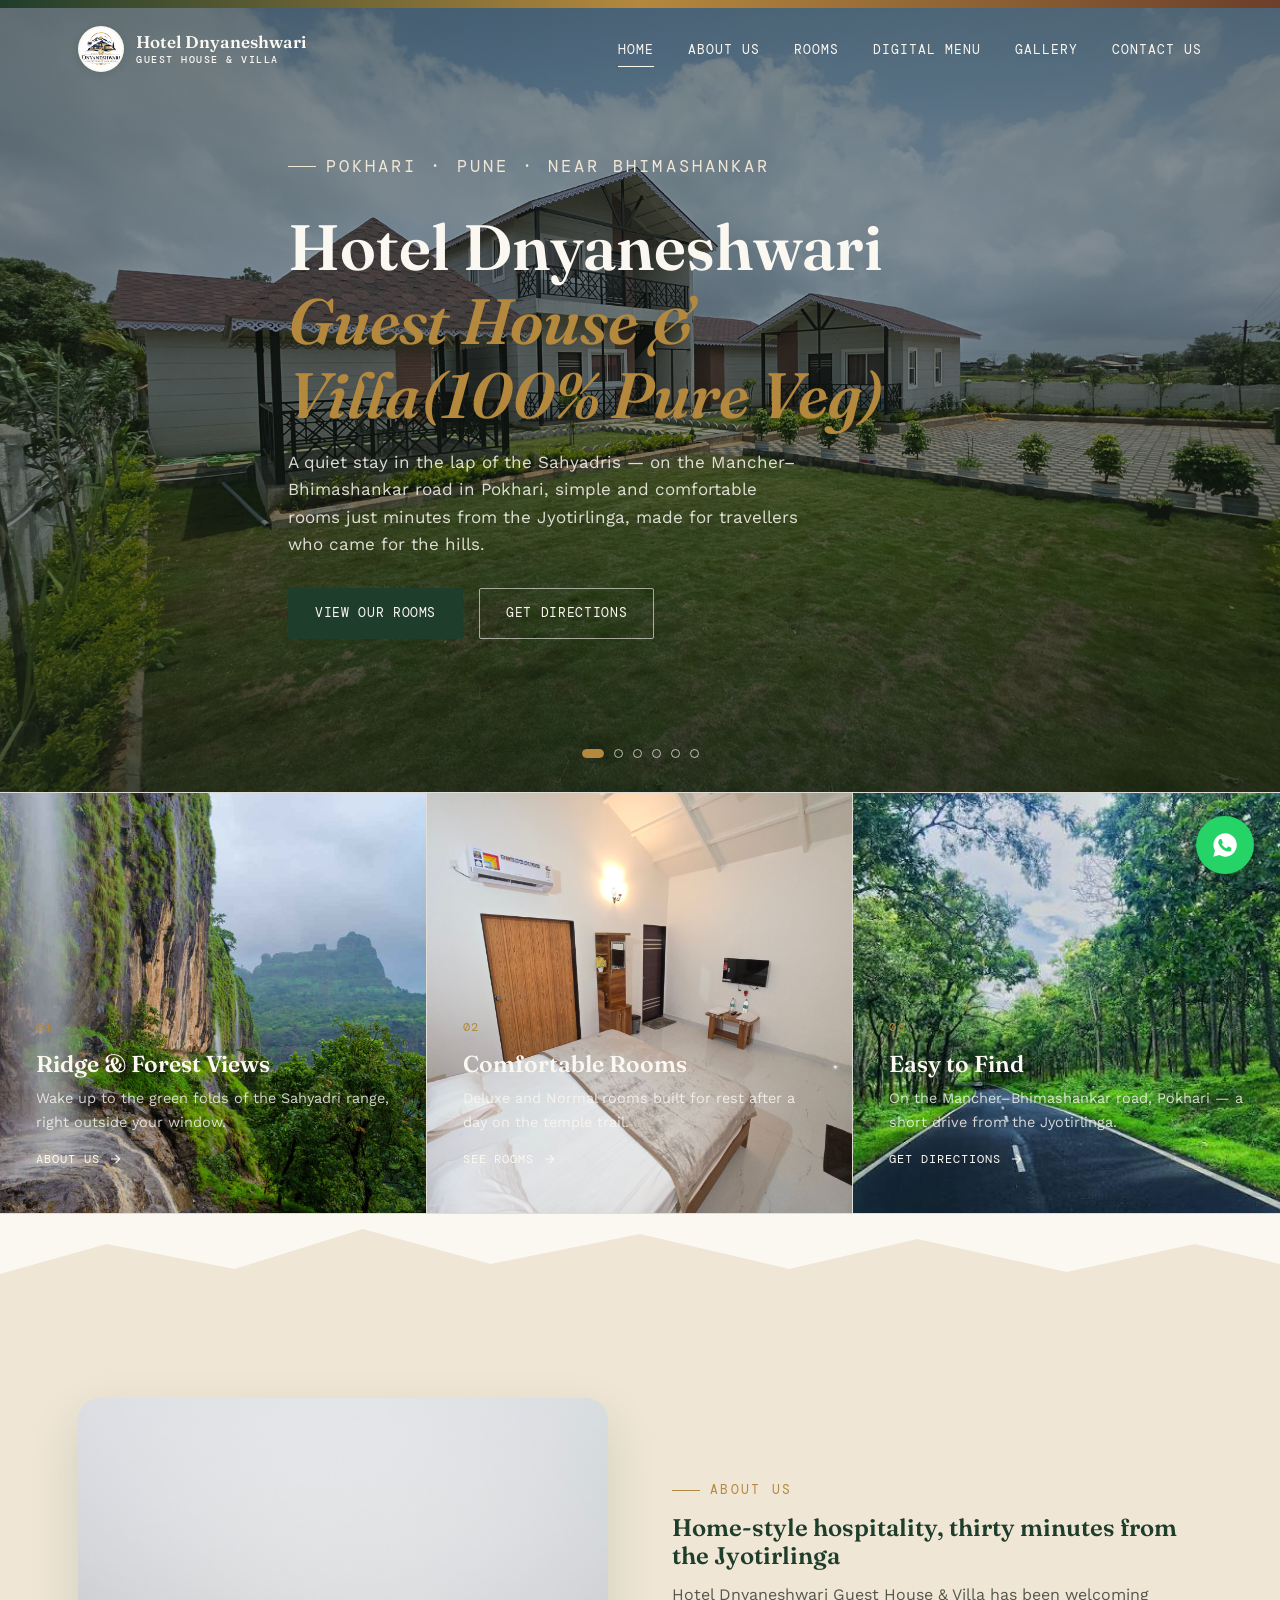
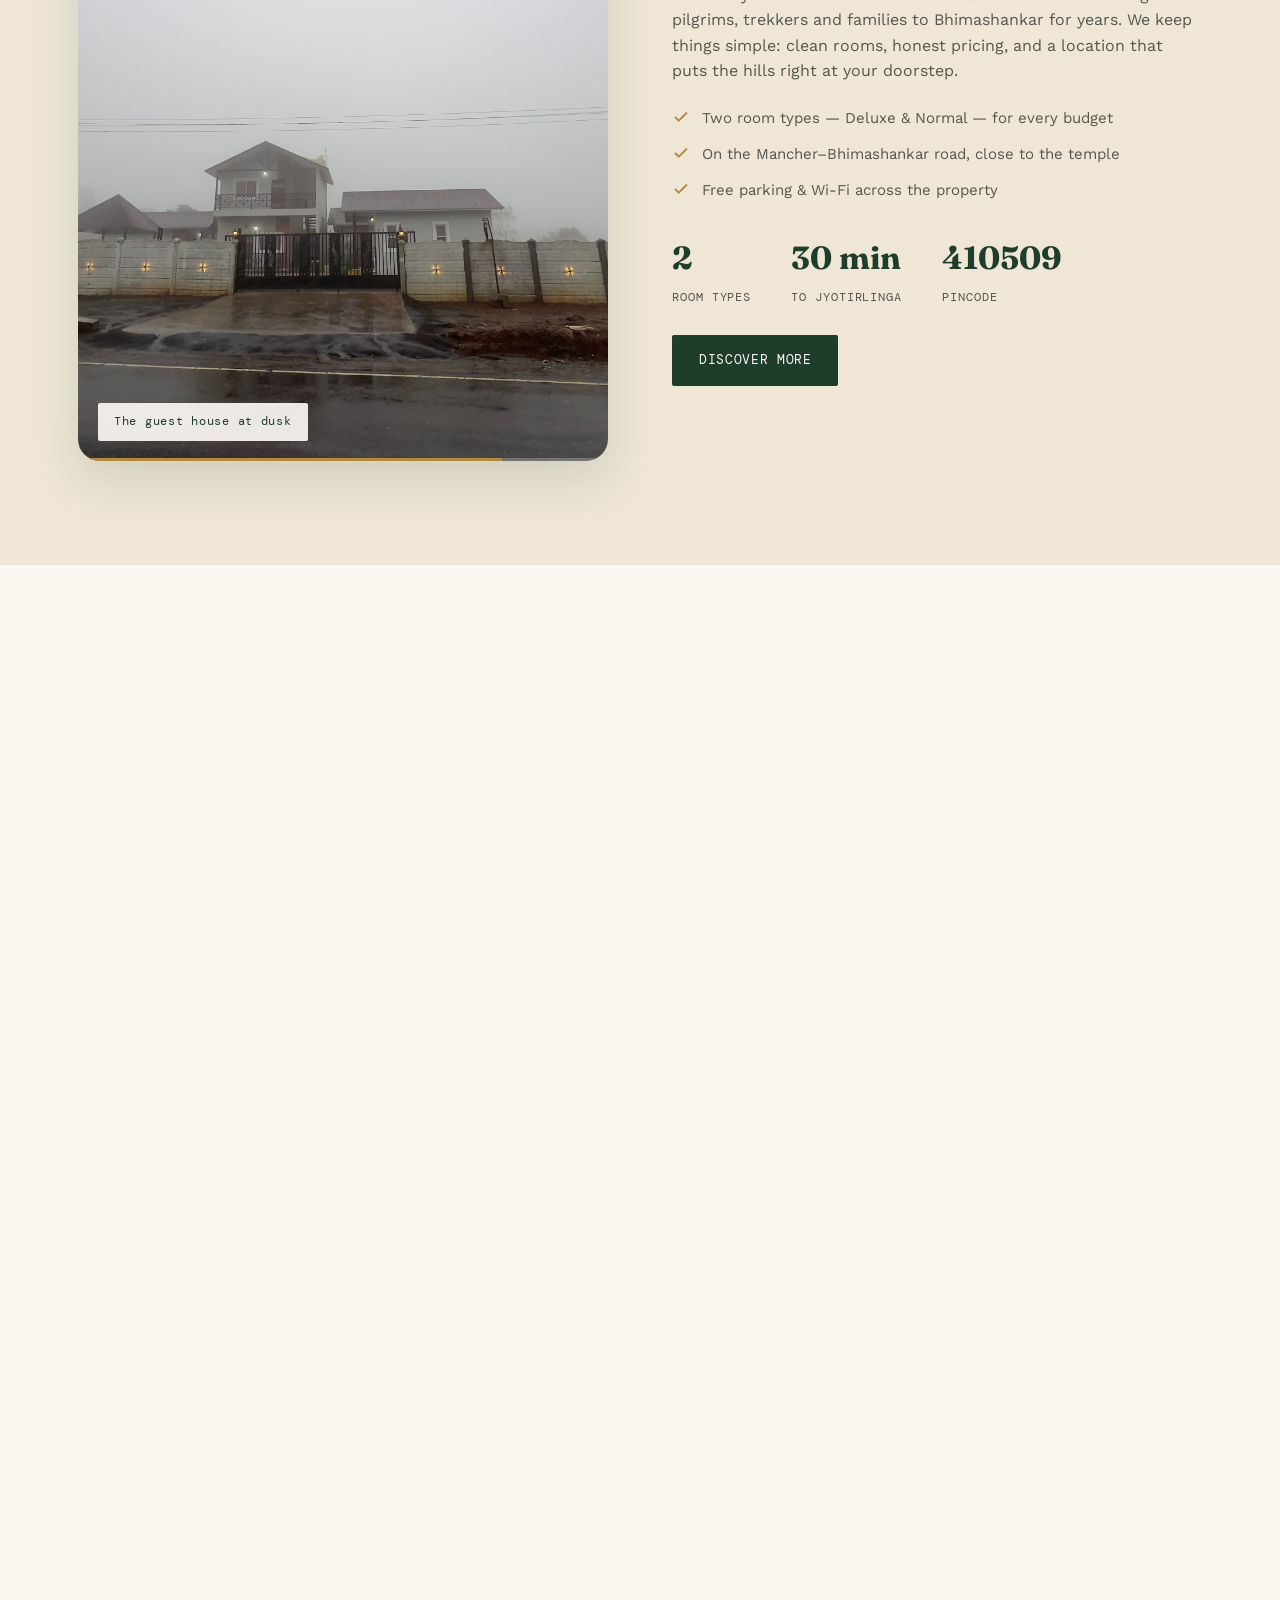
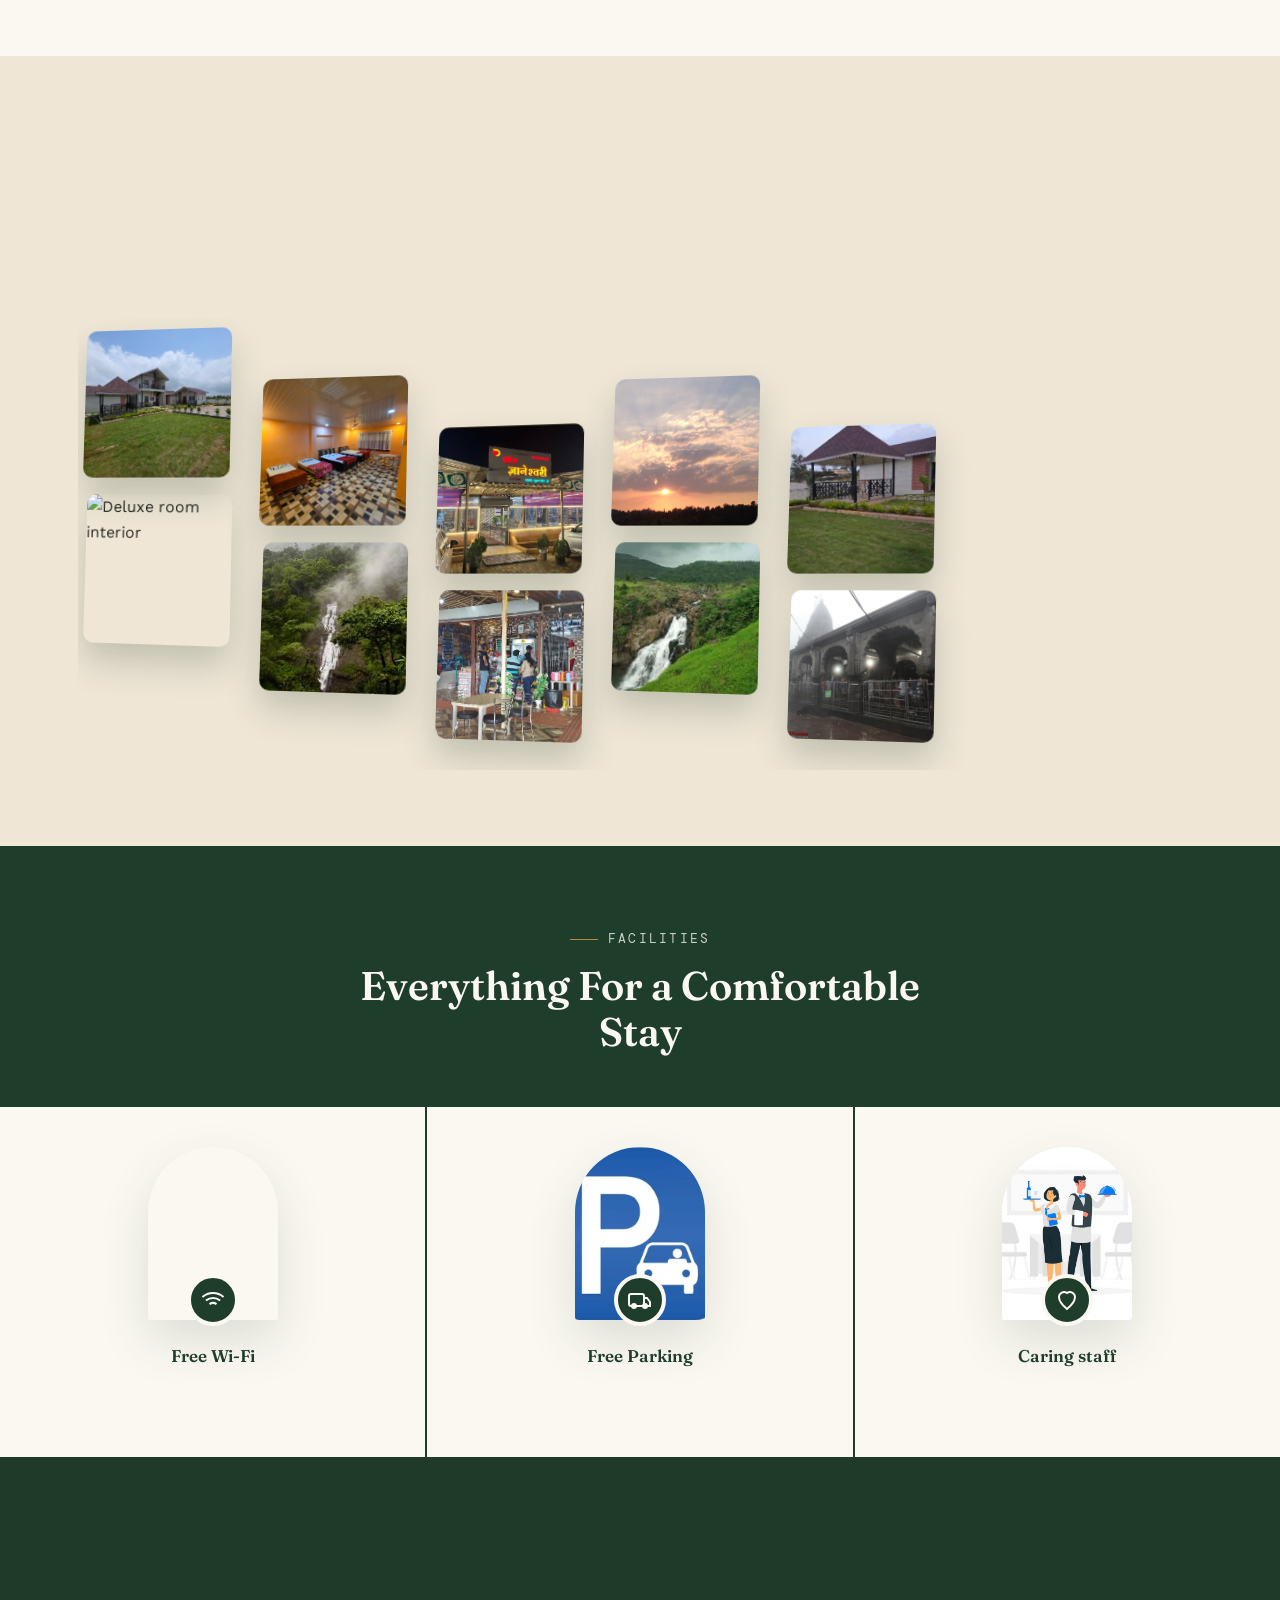
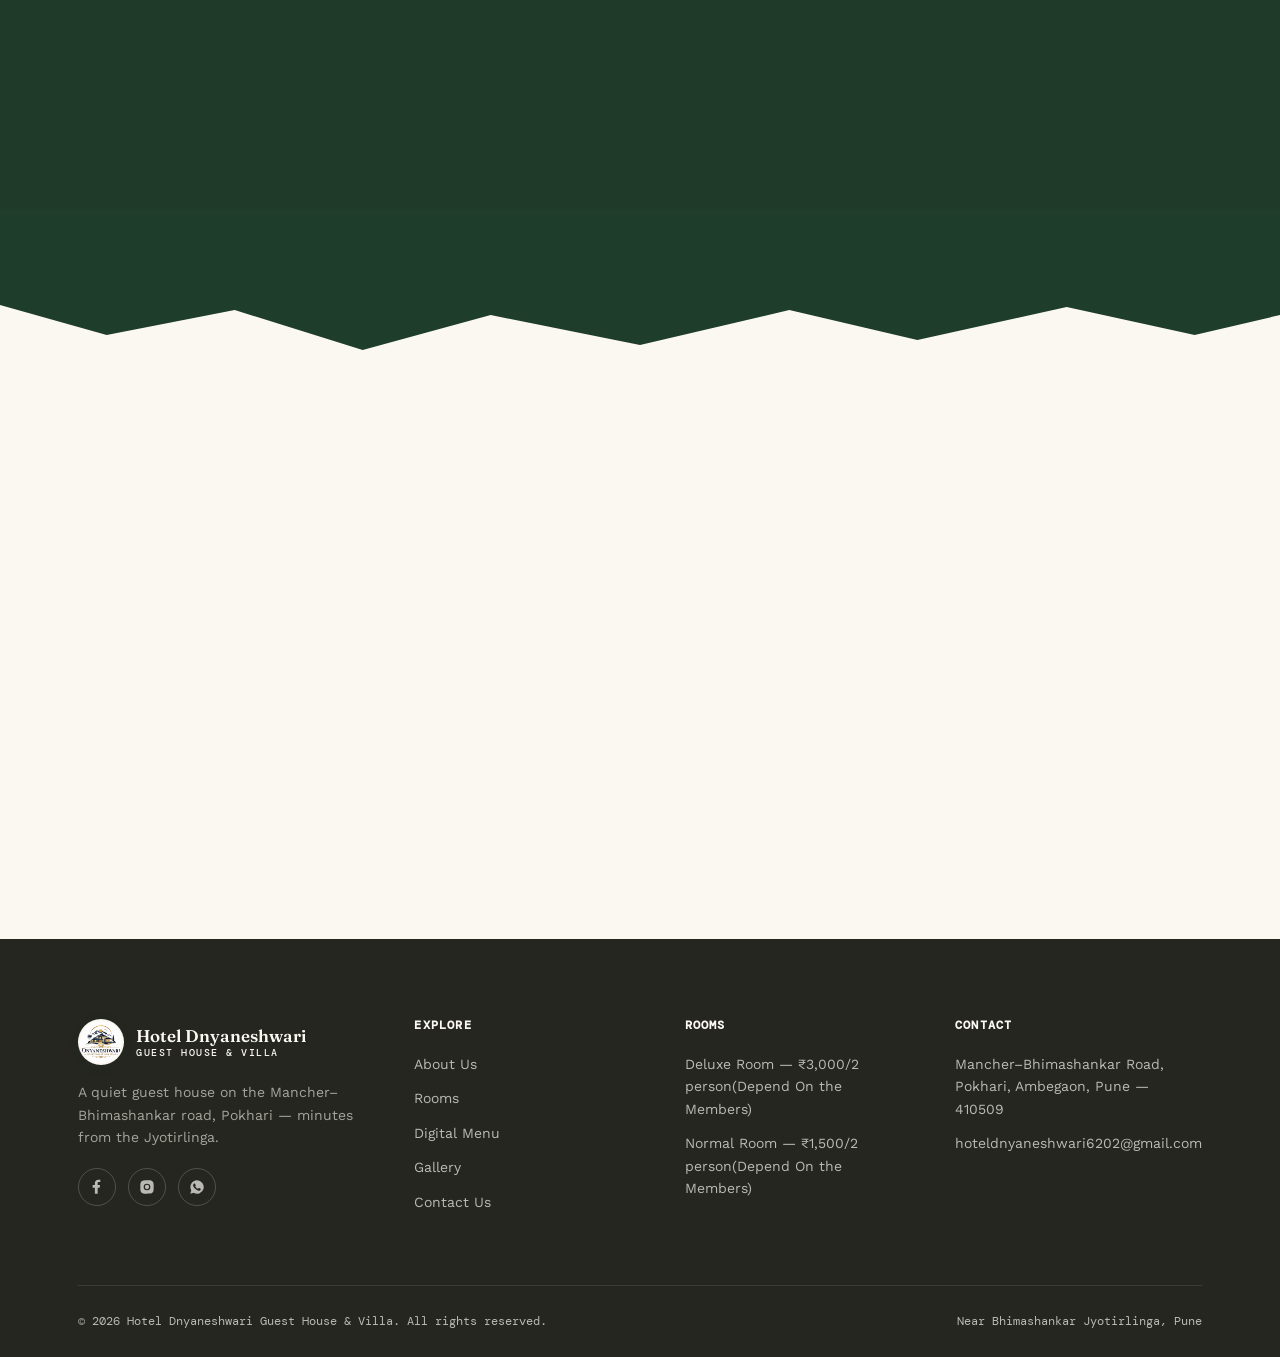
==== commit f0006d09: "Initial Commit" ====
--- a/index.html
+++ b/index.html
@@ -107,7 +107,7 @@
       </div>
       <div class="reveal">
         <p class="eyebrow">About Us</p>
-        <h2>Home-style hospitality, fifteen minutes from the Jyotirlinga</h2>
+        <h2>Home-style hospitality, thirty minutes from the Jyotirlinga</h2>
         <p>Hotel Dnyaneshwari Guest House &amp; Villa has been welcoming pilgrims, trekkers and families to Bhimashankar for years. We keep things simple: clean rooms, honest pricing, and a location that puts the hills right at your doorstep.</p>
         <ul class="tick-list">
           <li><svg viewBox="0 0 24 24" fill="none" stroke="currentColor" stroke-width="2.4"><path d="M20 6L9 17l-5-5"/></svg> Two room types — Deluxe &amp; Normal — for every budget</li>
